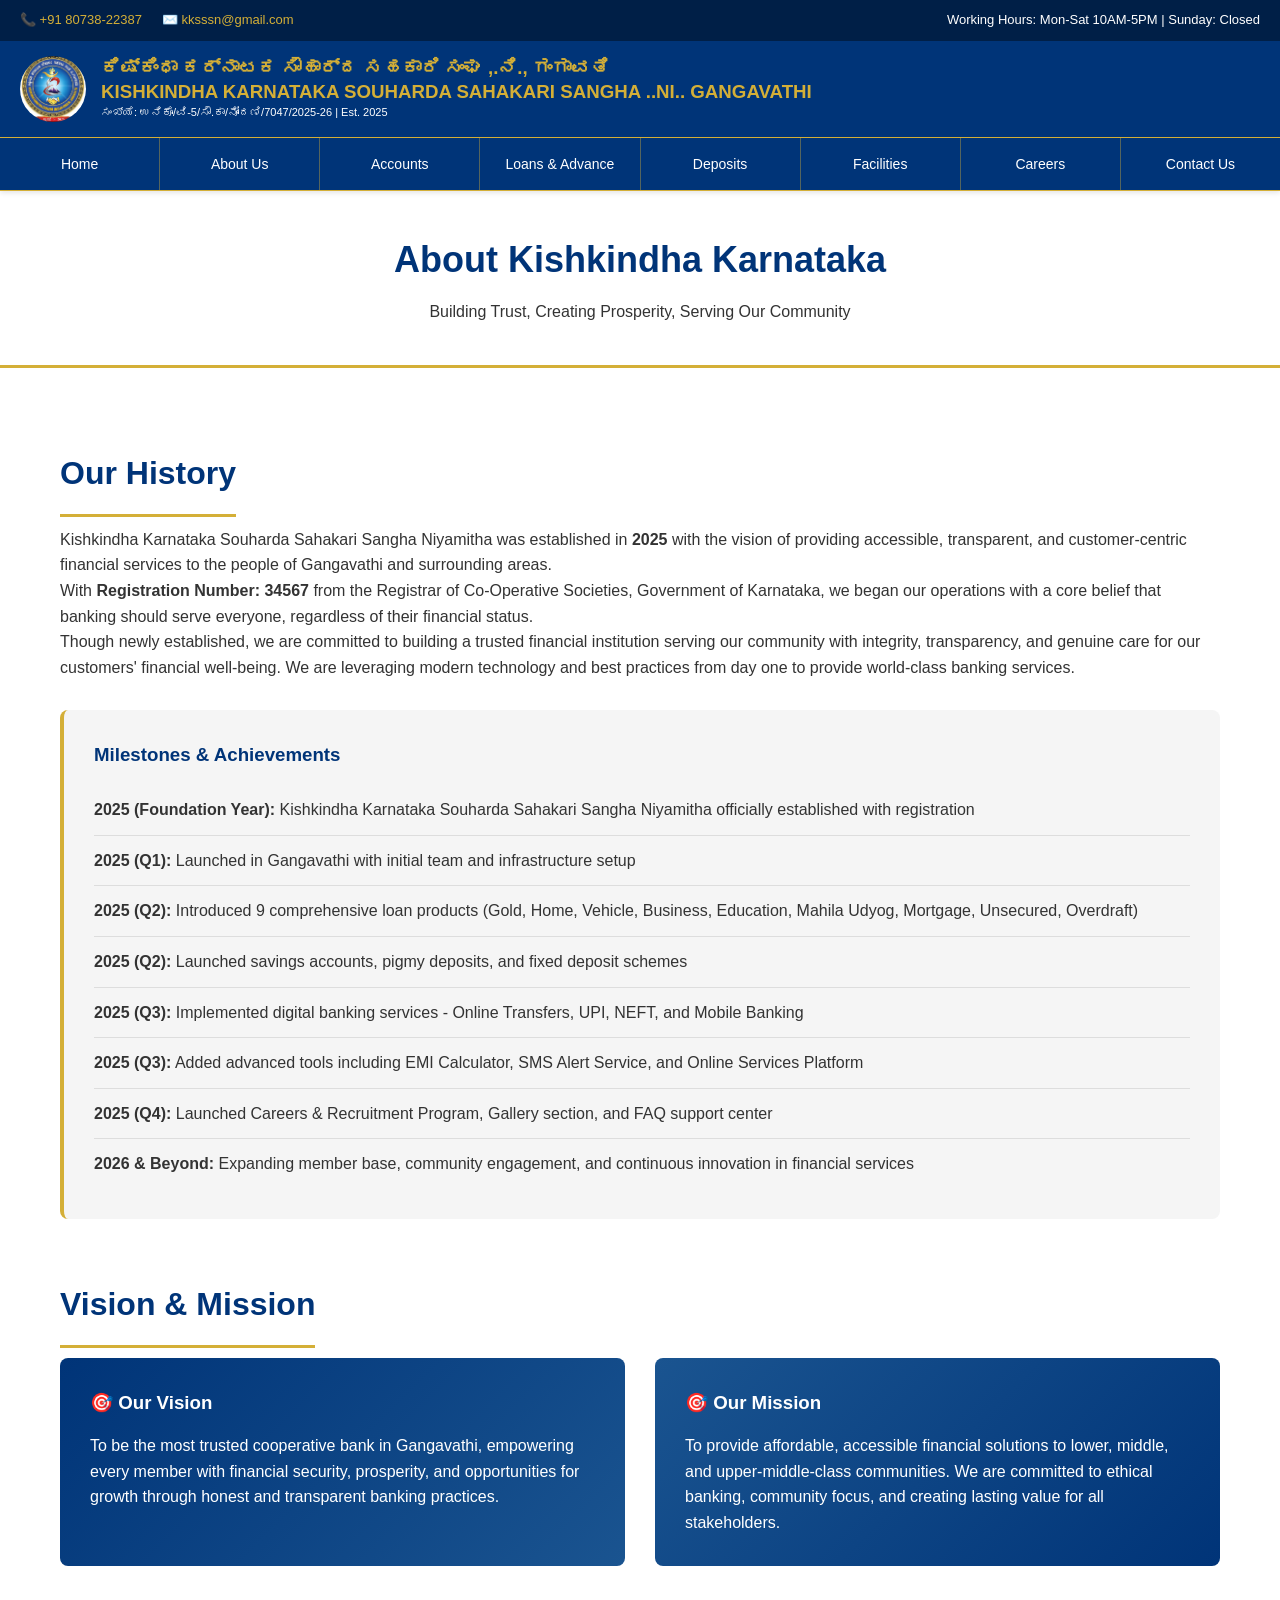
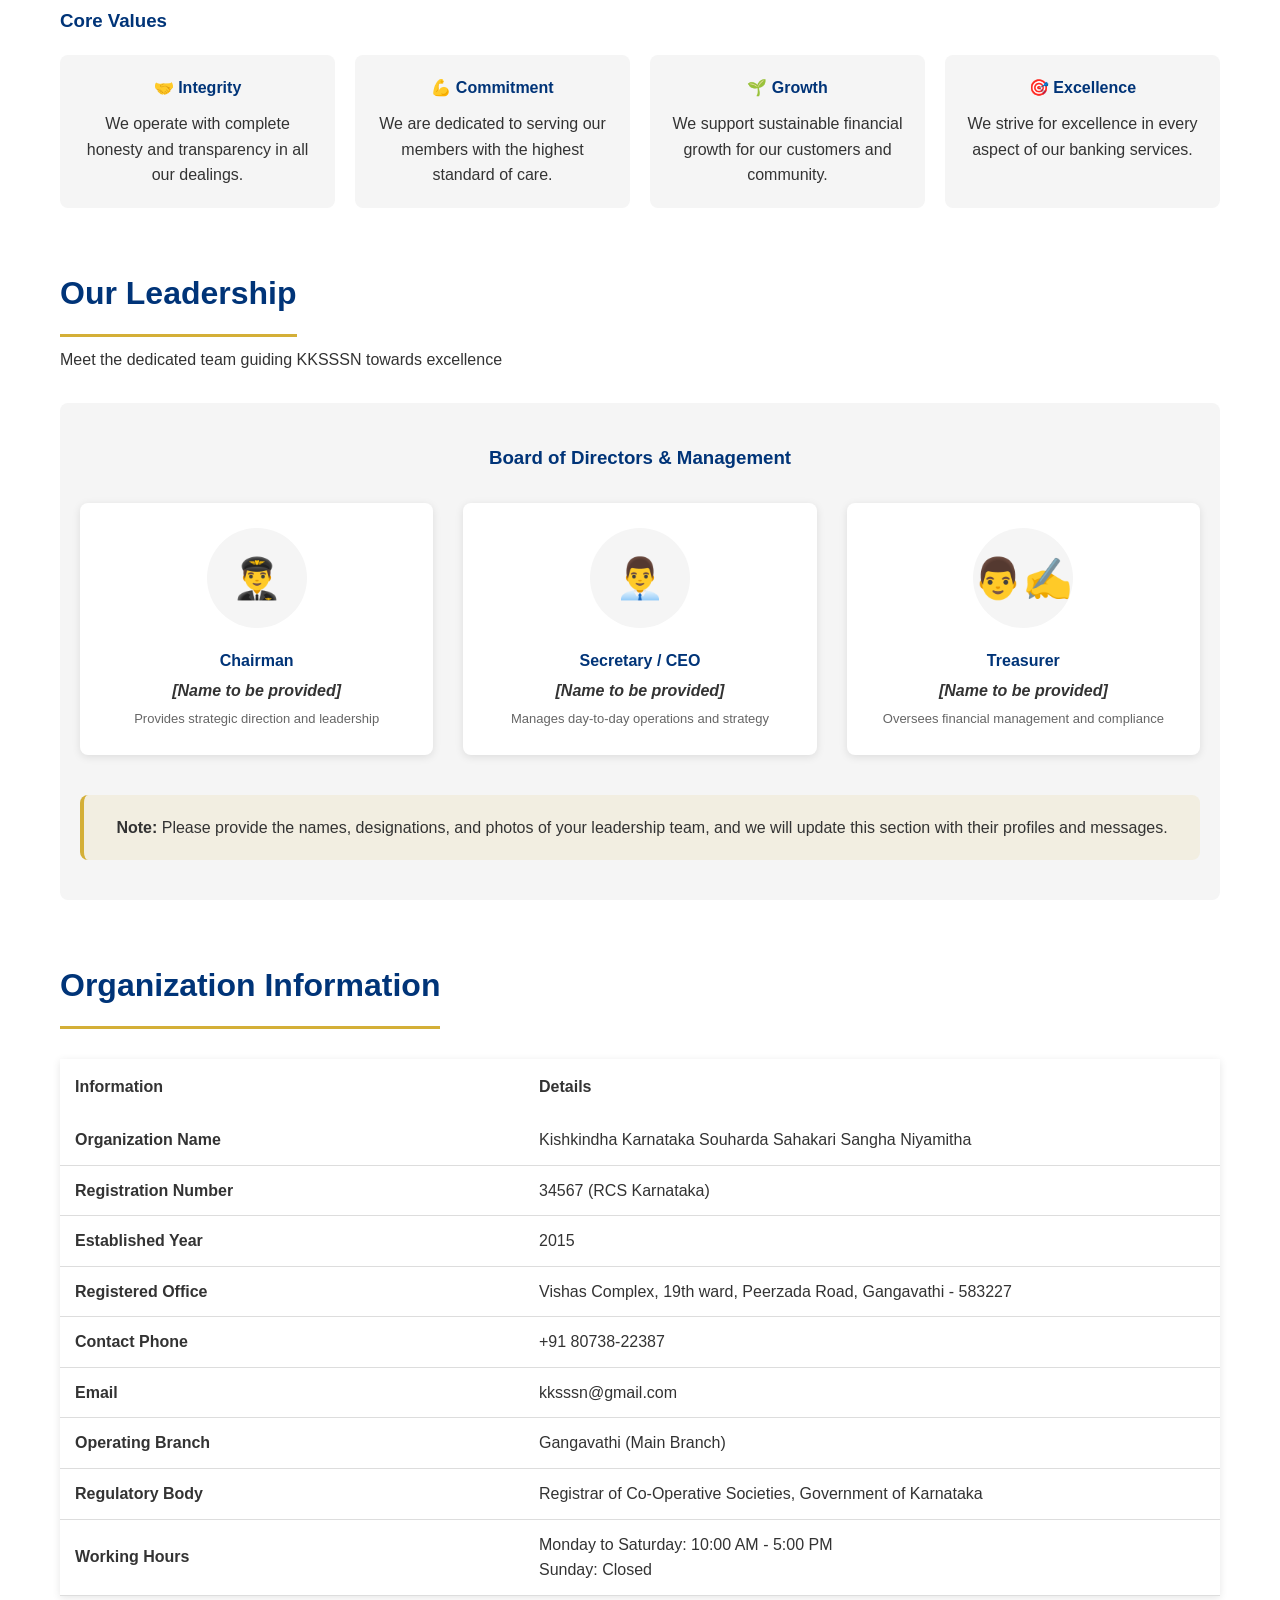
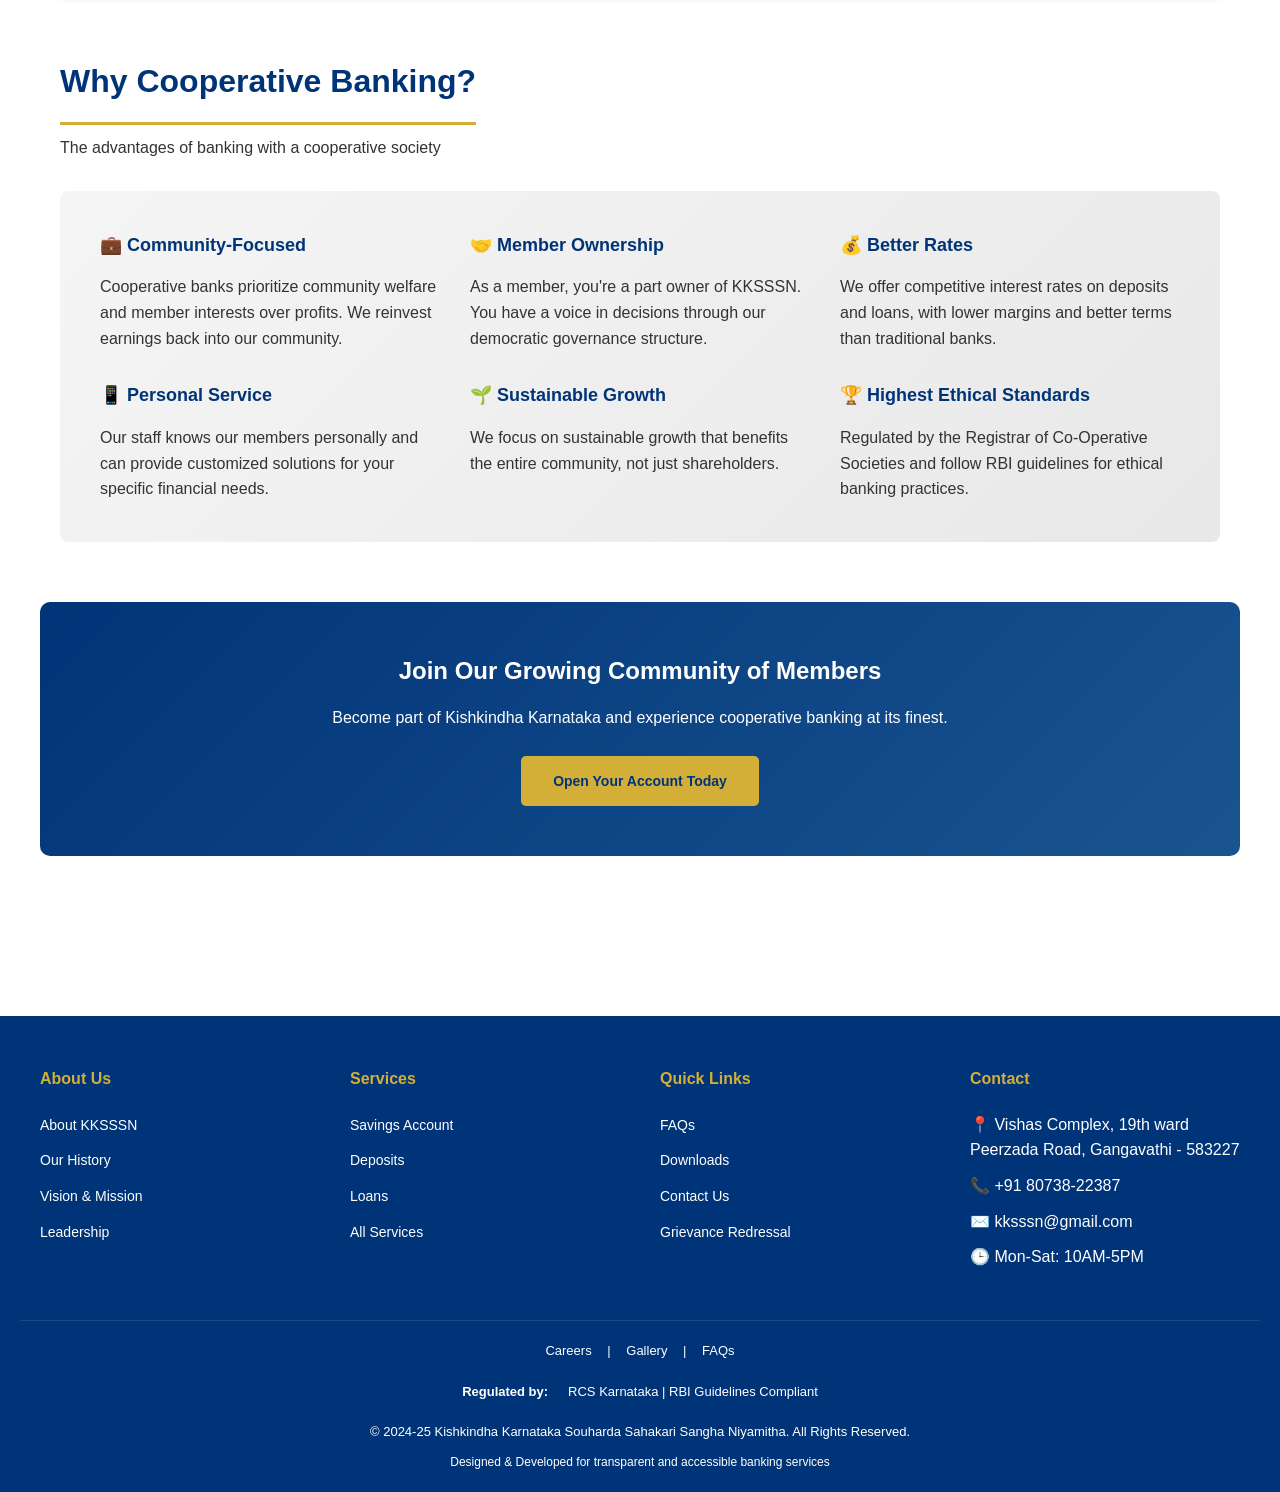
==== pages/about.html @ 933e0ce1 "second commit" ====
<!DOCTYPE html>
<html lang="en">
<head>
    <meta charset="UTF-8">
    <meta name="viewport" content="width=device-width, initial-scale=1.0">
    <title>About Us - KKSSSN</title>
    <link rel="stylesheet" href="../assets/css/style.css">
</head>
<body>
    <!-- HEADER & NAVIGATION -->
    <header>
        <div class="header-top">
            <div class="header-top-content">
                <div class="header-contact">
                    <a href="tel:+918073822387">📞 +91 80738-22387</a>
                    <a href="mailto:kksssn@gmail.com">✉️ kksssn@gmail.com</a>
                </div>
                <div class="header-top-right">Working Hours: Mon-Sat 10AM-5PM | Sunday: Closed</div>
            </div>
        </div>

        <div class="header-main">
            <div class="logo-section">
                <img src="../assets/images/logo.png" alt="KKSSSN Logo" class="logo-img">
                <div class="logo-text">
                    <h1>ಕಿಷ್ಕಿಂಧಾ ಕರ್ನಾಟಕ ಸೌಹಾರ್ದ ಸಹಕಾರಿ ಸಂಘ ,.ನಿ.,  ಗಂಗಾವತಿ<br>KISHKINDHA KARNATAKA SOUHARDA SAHAKARI SANGHA ..NI.. GANGAVATHI</h1>
                    <p>ಸಂಖ್ಯೆ: ಉನಿಕೊ/ವಿ-5/ಸೌ.ಕಾ/ನೋಂದಣಿ/7047/2025-26 | Est. 2025</p>
                </div>
            </div>

            <button class="nav-toggle">☰</button>

            <nav>
                <ul>
                    <li><a href="../index.html">Home</a></li>
                    <li class="dropdown">
                        <a href="#about">About Us</a>
                        <ul class="dropdown-menu">
                            <li><a href="#history">History</a></li>
                            <li><a href="#vision">Vision & Mission</a></li>
                            <li><a href="#leadership">Leadership</a></li>                            <li><a href="gallery.html">Gallery</a></li>                        </ul>
                    </li>
                    <li class="dropdown">
                        <a href="#accounts">Accounts</a>
                        <ul class="dropdown-menu">
                            <li><a href="savings.html">Savings Account</a></li>
                            <li><a href="pigmy.html">Pigmy Account</a></li>
                        </ul>
                    </li>
                    <li class="dropdown">
                        <a href="#loans">Loans & Advance</a>
                        <ul class="dropdown-menu">
                            <li><a href="loans.html#gold">Gold Loan</a></li>
                            <li><a href="loans.html#home">Home Loan</a></li>
                            <li><a href="loans.html#business">Business Loan</a></li>
                            <li><a href="loans.html#education">Education Loan</a></li>
                            <li><a href="loans.html#mortgage">Mortgage Loan</a></li>
                            <li><a href="loans.html#unsecured">Unsecured Loan</a></li>
                            <li><a href="loans.html#overdraft">Overdraft Facility</a></li>
                            <li><a href="loans.html#emi-calculator">EMI Calculator</a></li>
                        </ul>
                    </li>
                    <li class="dropdown">
                        <a href="#deposits">Deposits</a>
                        <ul class="dropdown-menu">
                            <li><a href="fixed-deposits.html">Fixed Deposit</a></li>
                            <li><a href="fixed-deposits.html#recurring">Recurring Deposit</a></li>
                            <li><a href="pigmy.html">Pigmy Deposit</a></li>
                        </ul>
                    </li>
                    <li class="dropdown">
                        <a href="#facilities">Facilities</a>
                        <ul class="dropdown-menu">
                            <li><a href="services.html">Banking Services</a></li>
                            <li><a href="services.html#locker">Locker Facility</a></li>
                            <li><a href="services.html#online">Online Services</a></li>
                        </ul>
                    </li>
                    <li><a href="careers.html">Careers</a></li>
                    <li><a href="contact.html">Contact Us</a></li>
                </ul>
            </nav>
        </div>
    </header>

    <!-- PAGE HEADER -->
    <div class="page-header">
        <h1>About Kishkindha Karnataka</h1>
        <p>Building Trust, Creating Prosperity, Serving Our Community</p>
    </div>

    <!-- MAIN CONTENT -->
    <main>
        <!-- HISTORY SECTION -->
        <section class="section" id="history">
            <h2 class="section-title">Our History</h2>
            <p>Kishkindha Karnataka Souharda Sahakari Sangha Niyamitha was established in <strong>2025</strong> with the vision of providing accessible, transparent, and customer-centric financial services to the people of Gangavathi and surrounding areas.</p>
            
            <p>With <strong>Registration Number: 34567</strong> from the Registrar of Co-Operative Societies, Government of Karnataka, we began our operations with a core belief that banking should serve everyone, regardless of their financial status.</p>

            <p>Though newly established, we are committed to building a trusted financial institution serving our community with integrity, transparency, and genuine care for our customers' financial well-being. We are leveraging modern technology and best practices from day one to provide world-class banking services.</p>

            <div style="background-color: var(--light-gray); padding: 30px; border-radius: 8px; margin: 30px 0; border-left: 4px solid var(--gold);">
                <h3 style="color: var(--primary-blue); margin-bottom: 15px;">Milestones & Achievements</h3>
                <ul style="list-style: none; padding: 0;">
                    <li style="padding: 12px 0; border-bottom: 1px solid var(--border-gray);">
                        <strong>2025 (Foundation Year):</strong> Kishkindha Karnataka Souharda Sahakari Sangha Niyamitha officially established with registration
                    </li>
                    <li style="padding: 12px 0; border-bottom: 1px solid var(--border-gray);">
                        <strong>2025 (Q1):</strong> Launched in Gangavathi with initial team and infrastructure setup
                    </li>
                    <li style="padding: 12px 0; border-bottom: 1px solid var(--border-gray);">
                        <strong>2025 (Q2):</strong> Introduced 9 comprehensive loan products (Gold, Home, Vehicle, Business, Education, Mahila Udyog, Mortgage, Unsecured, Overdraft)
                    </li>
                    <li style="padding: 12px 0; border-bottom: 1px solid var(--border-gray);">
                        <strong>2025 (Q2):</strong> Launched savings accounts, pigmy deposits, and fixed deposit schemes
                    </li>
                    <li style="padding: 12px 0; border-bottom: 1px solid var(--border-gray);">
                        <strong>2025 (Q3):</strong> Implemented digital banking services - Online Transfers, UPI, NEFT, and Mobile Banking
                    </li>
                    <li style="padding: 12px 0; border-bottom: 1px solid var(--border-gray);">
                        <strong>2025 (Q3):</strong> Added advanced tools including EMI Calculator, SMS Alert Service, and Online Services Platform
                    </li>
                    <li style="padding: 12px 0; border-bottom: 1px solid var(--border-gray);">
                        <strong>2025 (Q4):</strong> Launched Careers & Recruitment Program, Gallery section, and FAQ support center
                    </li>
                    <li style="padding: 12px 0;">
                        <strong>2026 & Beyond:</strong> Expanding member base, community engagement, and continuous innovation in financial services
                    </li>
                </ul>
            </div>
        </section>

        <!-- VISION & MISSION -->
        <section class="section" id="vision">
            <h2 class="section-title">Vision & Mission</h2>
            
            <div style="display: grid; grid-template-columns: repeat(auto-fit, minmax(280px, 1fr)); gap: 30px; margin-bottom: 40px;">
                <div style="padding: 30px; background: linear-gradient(135deg, #003478 0%, #1a5490 100%); color: white; border-radius: 8px;">
                    <h3 style="margin-bottom: 15px;">🎯 Our Vision</h3>
                    <p>To be the most trusted cooperative bank in Gangavathi, empowering every member with financial security, prosperity, and opportunities for growth through honest and transparent banking practices.</p>
                </div>
                
                <div style="padding: 30px; background: linear-gradient(135deg, #1a5490 0%, #003478 100%); color: white; border-radius: 8px;">
                    <h3 style="margin-bottom: 15px;">🎯 Our Mission</h3>
                    <p>To provide affordable, accessible financial solutions to lower, middle, and upper-middle-class communities. We are committed to ethical banking, community focus, and creating lasting value for all stakeholders.</p>
                </div>
            </div>

            <h3 style="color: var(--primary-blue); margin-bottom: 20px;">Core Values</h3>
            <div style="display: grid; grid-template-columns: repeat(auto-fit, minmax(200px, 1fr)); gap: 20px;">
                <div style="padding: 20px; background: var(--light-gray); border-radius: 8px; text-align: center;">
                    <h4 style="color: var(--primary-blue); margin-bottom: 10px;">🤝 Integrity</h4>
                    <p>We operate with complete honesty and transparency in all our dealings.</p>
                </div>
                <div style="padding: 20px; background: var(--light-gray); border-radius: 8px; text-align: center;">
                    <h4 style="color: var(--primary-blue); margin-bottom: 10px;">💪 Commitment</h4>
                    <p>We are dedicated to serving our members with the highest standard of care.</p>
                </div>
                <div style="padding: 20px; background: var(--light-gray); border-radius: 8px; text-align: center;">
                    <h4 style="color: var(--primary-blue); margin-bottom: 10px;">🌱 Growth</h4>
                    <p>We support sustainable financial growth for our customers and community.</p>
                </div>
                <div style="padding: 20px; background: var(--light-gray); border-radius: 8px; text-align: center;">
                    <h4 style="color: var(--primary-blue); margin-bottom: 10px;">🎯 Excellence</h4>
                    <p>We strive for excellence in every aspect of our banking services.</p>
                </div>
            </div>
        </section>

        <!-- LEADERSHIP SECTION -->
        <section class="section" id="leadership">
            <h2 class="section-title">Our Leadership</h2>
            <p class="section-subtitle">Meet the dedicated team guiding KKSSSN towards excellence</p>

            <div style="background-color: var(--light-gray); padding: 40px 20px; border-radius: 8px; margin: 30px 0;">
                <h3 style="text-align: center; color: var(--primary-blue); margin-bottom: 30px;">Board of Directors & Management</h3>
                
                <div style="display: grid; grid-template-columns: repeat(auto-fit, minmax(250px, 1fr)); gap: 30px;">
                    <div style="background: white; padding: 25px; border-radius: 8px; text-align: center; box-shadow: 0 2px 8px rgba(0,0,0,0.1);">
                        <div style="width: 100px; height: 100px; background-color: var(--light-gray); border-radius: 50%; margin: 0 auto 20px; display: flex; align-items: center; justify-content: center; font-size: 40px;">👨‍✈️</div>
                        <h4 style="color: var(--primary-blue); margin-bottom: 5px;">Chairman</h4>
                        <p style="font-weight: 600; margin-bottom: 5px;"><em>[Name to be provided]</em></p>
                        <p style="font-size: 13px; color: #666;">Provides strategic direction and leadership</p>
                    </div>

                    <div style="background: white; padding: 25px; border-radius: 8px; text-align: center; box-shadow: 0 2px 8px rgba(0,0,0,0.1);">
                        <div style="width: 100px; height: 100px; background-color: var(--light-gray); border-radius: 50%; margin: 0 auto 20px; display: flex; align-items: center; justify-content: center; font-size: 40px;">👨‍💼</div>
                        <h4 style="color: var(--primary-blue); margin-bottom: 5px;">Secretary / CEO</h4>
                        <p style="font-weight: 600; margin-bottom: 5px;"><em>[Name to be provided]</em></p>
                        <p style="font-size: 13px; color: #666;">Manages day-to-day operations and strategy</p>
                    </div>

                    <div style="background: white; padding: 25px; border-radius: 8px; text-align: center; box-shadow: 0 2px 8px rgba(0,0,0,0.1);">
                        <div style="width: 100px; height: 100px; background-color: var(--light-gray); border-radius: 50%; margin: 0 auto 20px; display: flex; align-items: center; justify-content: center; font-size: 40px;">👨‍✍️</div>
                        <h4 style="color: var(--primary-blue); margin-bottom: 5px;">Treasurer</h4>
                        <p style="font-weight: 600; margin-bottom: 5px;"><em>[Name to be provided]</em></p>
                        <p style="font-size: 13px; color: #666;">Oversees financial management and compliance</p>
                    </div>
                </div>

                <div style="margin-top: 40px; padding: 20px; background-color: rgba(212,175,55,0.1); border-radius: 8px; border-left: 4px solid var(--gold);">
                    <p style="text-align: center; color: var(--dark-gray);">
                        <strong>Note:</strong> Please provide the names, designations, and photos of your leadership team, and we will update this section with their profiles and messages.
                    </p>
                </div>
            </div>
        </section>

        <!-- ORGANIZATION INFO -->
        <section class="section">
            <h2 class="section-title">Organization Information</h2>
            
            <table>
                <tr>
                    <th style="width: 40%;">Information</th>
                    <th style="width: 60%;">Details</th>
                </tr>
                <tr>
                    <td><strong>Organization Name</strong></td>
                    <td>Kishkindha Karnataka Souharda Sahakari Sangha Niyamitha</td>
                </tr>
                <tr>
                    <td><strong>Registration Number</strong></td>
                    <td>34567 (RCS Karnataka)</td>
                </tr>
                <tr>
                    <td><strong>Established Year</strong></td>
                    <td>2015</td>
                </tr>
                <tr>
                    <td><strong>Registered Office</strong></td>
                    <td>Vishas Complex, 19th ward, Peerzada Road, Gangavathi - 583227</td>
                </tr>
                <tr>
                    <td><strong>Contact Phone</strong></td>
                    <td>+91 80738-22387</td>
                </tr>
                <tr>
                    <td><strong>Email</strong></td>
                    <td>kksssn@gmail.com</td>
                </tr>
                <tr>
                    <td><strong>Operating Branch</strong></td>
                    <td>Gangavathi (Main Branch)</td>
                </tr>
                <tr>
                    <td><strong>Regulatory Body</strong></td>
                    <td>Registrar of Co-Operative Societies, Government of Karnataka</td>
                </tr>
                <tr>
                    <td><strong>Working Hours</strong></td>
                    <td>Monday to Saturday: 10:00 AM - 5:00 PM<br>Sunday: Closed</td>
                </tr>
            </table>
        </section>

        <!-- WHY COOPERATIVE BANKING -->
        <section class="section">
            <h2 class="section-title">Why Cooperative Banking?</h2>
            <p class="section-subtitle">The advantages of banking with a cooperative society</p>
            
            <div style="background: linear-gradient(135deg, #f5f5f5 0%, #e8e8e8 100%); padding: 40px; border-radius: 8px;">
                <div style="display: grid; grid-template-columns: repeat(auto-fit, minmax(280px, 1fr)); gap: 30px;">
                    <div>
                        <h4 style="color: var(--primary-blue); font-size: 18px; margin-bottom: 15px;">💼 Community-Focused</h4>
                        <p>Cooperative banks prioritize community welfare and member interests over profits. We reinvest earnings back into our community.</p>
                    </div>
                    <div>
                        <h4 style="color: var(--primary-blue); font-size: 18px; margin-bottom: 15px;">🤝 Member Ownership</h4>
                        <p>As a member, you're a part owner of KKSSSN. You have a voice in decisions through our democratic governance structure.</p>
                    </div>
                    <div>
                        <h4 style="color: var(--primary-blue); font-size: 18px; margin-bottom: 15px;">💰 Better Rates</h4>
                        <p>We offer competitive interest rates on deposits and loans, with lower margins and better terms than traditional banks.</p>
                    </div>
                    <div>
                        <h4 style="color: var(--primary-blue); font-size: 18px; margin-bottom: 15px;">📱 Personal Service</h4>
                        <p>Our staff knows our members personally and can provide customized solutions for your specific financial needs.</p>
                    </div>
                    <div>
                        <h4 style="color: var(--primary-blue); font-size: 18px; margin-bottom: 15px;">🌱 Sustainable Growth</h4>
                        <p>We focus on sustainable growth that benefits the entire community, not just shareholders.</p>
                    </div>
                    <div>
                        <h4 style="color: var(--primary-blue); font-size: 18px; margin-bottom: 15px;">🏆 Highest Ethical Standards</h4>
                        <p>Regulated by the Registrar of Co-Operative Societies and follow RBI guidelines for ethical banking practices.</p>
                    </div>
                </div>
            </div>
        </section>

        <!-- CTA -->
        <section class="section" style="background: linear-gradient(135deg, var(--primary-blue) 0%, var(--light-blue) 100%); color: white; padding: 50px 30px; border-radius: 10px; text-align: center; margin-left: -20px; margin-right: -20px;">
            <h2 style="margin-bottom: 15px;">Join Our Growing Community of Members</h2>
            <p style="margin-bottom: 25px; font-size: 16px;">Become part of Kishkindha Karnataka and experience cooperative banking at its finest.</p>
            <a href="contact.html" class="btn btn-primary">Open Your Account Today</a>
        </section>
    </main>

    <!-- FOOTER -->
    <footer>
        <div class="footer-content">
            <div class="footer-section">
                <h4>About Us</h4>
                <ul>
                    <li><a href="about.html">About KKSSSN</a></li>
                    <li><a href="#history">Our History</a></li>
                    <li><a href="#vision">Vision & Mission</a></li>
                    <li><a href="#leadership">Leadership</a></li>
                </ul>
            </div>

            <div class="footer-section">
                <h4>Services</h4>
                <ul>
                    <li><a href="savings.html">Savings Account</a></li>
                    <li><a href="deposits.html">Deposits</a></li>
                    <li><a href="loans.html">Loans</a></li>
                    <li><a href="services.html">All Services</a></li>
                </ul>
            </div>

            <div class="footer-section">
                <h4>Quick Links</h4>
                <ul>
                    <li><a href="faqs.html">FAQs</a></li>
                    <li><a href="downloads.html">Downloads</a></li>
                    <li><a href="contact.html">Contact Us</a></li>
                    <li><a href="contact.html#grievance">Grievance Redressal</a></li>
                </ul>
            </div>

            <div class="footer-section">
                <h4>Contact</h4>
                <ul>
                    <li>📍 Vishas Complex, 19th ward<br>Peerzada Road, Gangavathi - 583227</li>
                    <li>📞 +91 80738-22387</li>
                    <li>✉️ kksssn@gmail.com</li>
                    <li>🕒 Mon-Sat: 10AM-5PM</li>
                </ul>
            </div>
        </div>

        <div class="footer-bottom">
            <div style="margin-bottom: 15px; font-size: 13px;">
                <a href="careers.html" style="color: var(--gold-accent); text-decoration: none; margin: 0 12px;">Careers</a> | 
                <a href="gallery.html" style="color: var(--gold-accent); text-decoration: none; margin: 0 12px;">Gallery</a> | 
                <a href="faqs.html" style="color: var(--gold-accent); text-decoration: none; margin: 0 12px;">FAQs</a>
            </div>
            <div class="footer-logos">
                <span style="font-weight: 600;">Regulated by:</span>
                <span>RCS Karnataka | RBI Guidelines Compliant</span>
            </div>
            <p style="margin-top: 20px;">© 2024-25 Kishkindha Karnataka Souharda Sahakari Sangha Niyamitha. All Rights Reserved.</p>
            <p style="font-size: 12px; margin-top: 10px;">Designed & Developed for transparent and accessible banking services</p>
        </div>
    </footer>

    <script src="../assets/js/script.js"></script>
</body>
</html>
---- assets/css/style.css ----
/* ================================================
   KKSSSN Website - Main Stylesheet
   Color Scheme: Blue (#003478), White (#FFFFFF), Gold (#D4AF37)
   ================================================ */

* {
    margin: 0;
    padding: 0;
    box-sizing: border-box;
}

:root {
    --primary-blue: #003478;
    --dark-blue: #001f47;
    --light-blue: #1a5490;
    --gold: #D4AF37;
    --white: #FFFFFF;
    --light-gray: #f5f5f5;
    --dark-gray: #333333;
    --border-gray: #ddd;
}

body {
    font-family: 'Segoe UI', Tahoma, Geneva, Verdana, sans-serif;
    line-height: 1.6;
    color: var(--dark-gray);
    background-color: var(--white);
}

/* ======= HEADER & NAVIGATION ======= */
header {
    background-color: var(--primary-blue);
    color: var(--white);
    padding: 0;
    position: sticky;
    top: 0;
    z-index: 1000;
    box-shadow: 0 2px 5px rgba(0,0,0,0.1);
}

.header-top {
    background-color: var(--dark-blue);
    padding: 10px 20px;
    font-size: 13px;
    width: 100%;
}

.header-top-content {
    display: flex;
    justify-content: space-between;
    align-items: center;
    flex-wrap: wrap;
    gap: 20px;
    width: 100%;
}

.header-contact {
    display: flex;
    gap: 20px;
    flex-wrap: wrap;
    margin-right: auto;
}

.header-contact a {
    color: var(--gold);
    text-decoration: none;
    transition: color 0.3s;
}

.header-contact a:hover {
    color: var(--white);
}

.header-top-right {
    white-space: nowrap;
    text-align: right;
}

.header-main {
    display: flex;
    flex-direction: row;
    flex-wrap: wrap;
    align-items: flex-start;
    padding: 0;
    max-width: 100%;
    margin: 0 auto;
    width: 100%;
}

.logo-section {
    display: flex;
    align-items: center;
    gap: 15px;
    flex: 0 0 auto;
    min-width: 0;
    max-width: none;
    padding: 15px 20px;
    background-color: var(--primary-blue);
    order: 1;
    flex-basis: auto;
}

.logo-img {
    width: 66px;
    height: 66px;
    border-radius: 50%;
}

.logo-text h1 {
    font-size: 18.7px;
    font-weight: 700;
    line-height: 1.3;
    color: var(--gold);
    margin: 0;
    white-space: nowrap;
    word-break: normal;
    overflow: hidden;
    text-overflow: ellipsis;
}

.logo-text p {
    font-size: 11px;
    color: var(--white);
    margin: 0;
    white-space: nowrap;
}

.nav-toggle {
    display: none;
    background: none;
    border: none;
    color: var(--gold);
    font-size: 24px;
    cursor: pointer;
    padding: 15px 20px;
    order: 1;
    flex: 1;
    text-align: right;
}

nav {
    display: flex;
    gap: 0;
    align-items: center;
    width: 100%;
    background-color: var(--primary-blue);
    padding: 0;
    order: 2;
    justify-content: center;
    flex-basis: 100%;
    border-top: 1.5px solid var(--gold);
    border-bottom: 1.5px solid var(--gold);
}

nav ul {
    list-style: none;
    display: flex;
    gap: 0;
    width: 100%;
    justify-content: space-around;
}

nav li {
    position: relative;
    flex: 1;
    text-align: center;
    border-right: 1px solid rgba(212, 175, 55, 0.4);
}

nav li:last-child {
    border-right: none;
}

nav a {
    color: var(--white);
    text-decoration: none;
    padding: 15px 18px;
    display: block;
    transition: background-color 0.3s, color 0.3s;
    font-size: 14px;
    font-weight: 500;
}

nav a:hover {
    background-color: var(--gold);
    color: var(--primary-blue);
}

/* Dropdown Styles */
.dropdown {
    position: relative;
}

.dropdown-menu {
    position: absolute;
    top: 100%;
    left: 0;
    background-color: var(--dark-blue);
    list-style: none;
    min-width: 200px;
    opacity: 0;
    visibility: hidden;
    transform: translateY(-10px);
    transition: all 0.3s;
    box-shadow: 0 4px 6px rgba(0,0,0,0.2);
    display: flex;
    flex-direction: column;
    text-align: left;
}

.dropdown:hover .dropdown-menu {
    opacity: 1;
    visibility: visible;
    transform: translateY(0);
}

.dropdown-menu li a {
    padding: 12px 20px;
    border-bottom: 1px solid rgba(255,255,255,0.1);
    text-align: left;
}

.dropdown-menu li a:hover {
    background-color: var(--gold);
    color: var(--primary-blue);
}

.internet-banking-btn {
    background-color: var(--gold);
    color: var(--primary-blue);
    padding: 10px 20px !important;
    border-radius: 5px;
    font-weight: 700;
    margin-left: 10px;
}

.internet-banking-btn:hover {
    background-color: var(--white);
    box-shadow: 0 2px 8px rgba(212,175,55,0.3);
}

/* ======= MOBILE MENU ======= */
@media (max-width: 768px) {
    .logo-text h1 {
        font-size: 14px;
    }

    .nav-toggle {
        display: block;
    }

    nav {
        position: absolute;
        top: 100%;
        left: 0;
        right: 0;
        background-color: var(--dark-blue);
        flex-direction: column;
        max-height: 0;
        overflow: hidden;
        transition: max-height 0.3s;
    }

    nav.active {
        max-height: 500px;
    }

    nav ul {
        flex-direction: column;
        width: 100%;
        gap: 0;
    }

    nav a {
        border-bottom: 1px solid rgba(255,255,255,0.1);
    }

    .dropdown-menu {
        position: static;
        opacity: 1;
        visibility: visible;
        transform: none;
        background-color: rgba(0,0,0,0.2);
        max-height: 0;
        overflow: hidden;
        transition: max-height 0.3s;
    }

    .dropdown.active .dropdown-menu {
        max-height: 300px;
    }
}

/* ======= HERO SECTION ======= */
.hero {
    background: linear-gradient(135deg, var(--primary-blue) 0%, var(--light-blue) 100%);
    color: var(--white);
    padding: 60px 20px;
    text-align: center;
    position: relative;
    overflow: hidden;
}

.hero::before {
    content: '';
    position: absolute;
    top: 0;
    left: 0;
    right: 0;
    bottom: 0;
    background: url('data:image/svg+xml,<svg xmlns="http://www.w3.org/2000/svg" viewBox="0 0 1200 600"><defs><pattern id="grid" width="40" height="40" patternUnits="userSpaceOnUse"><path d="M 40 0 L 0 0 0 40" fill="none" stroke="rgba(255,255,255,.05)" stroke-width="1"/></pattern></defs><rect width="1200" height="600" fill="url(%23grid)" /></svg>');
    opacity: 0.5;
}

.hero-content {
    max-width: 800px;
    margin: 0 auto;
    position: relative;
    z-index: 1;
}

.hero h2 {
    font-size: 42px;
    margin-bottom: 20px;
    font-weight: 700;
}

.hero p {
    font-size: 18px;
    margin-bottom: 30px;
    opacity: 0.95;
}

.hero-buttons {
    display: flex;
    gap: 15px;
    justify-content: center;
    flex-wrap: wrap;
}

.btn {
    display: inline-block;
    padding: 12px 30px;
    border-radius: 5px;
    text-decoration: none;
    font-weight: 600;
    transition: all 0.3s;
    border: 2px solid transparent;
    cursor: pointer;
    font-size: 14px;
}

.btn-primary {
    background-color: var(--gold);
    color: var(--primary-blue);
}

.btn-primary:hover {
    background-color: var(--white);
    transform: translateY(-2px);
    box-shadow: 0 4px 12px rgba(212,175,55,0.4);
}

.btn-secondary {
    background-color: transparent;
    color: var(--white);
    border: 2px solid var(--gold);
}

.btn-secondary:hover {
    background-color: var(--gold);
    color: var(--primary-blue);
}

/* ======= MARQUEE ======= */
.marquee-section {
    background-color: var(--dark-blue);
    color: var(--gold);
    padding: 12px 0;
    overflow: hidden;
}

.marquee {
    display: flex;
    animation: scroll 30s linear infinite;
    white-space: nowrap;
}

@keyframes scroll {
    0% {
        transform: translateX(100%);
    }
    100% {
        transform: translateX(-100%);
    }
}

.marquee-item {
    padding: 0 40px;
    font-size: 16px;
    font-weight: 500;
}

/* ======= STATISTICS SECTION ======= */
.stats-section {
    background-color: var(--white);
    padding: 50px 20px;
}

.stats-container {
    max-width: 1200px;
    margin: 0 auto;
    display: grid;
    grid-template-columns: repeat(auto-fit, minmax(200px, 1fr));
    gap: 30px;
    text-align: center;
}

.stat-card {
    padding: 30px 20px;
    background-color: var(--white);
    border-radius: 8px;
    box-shadow: 0 2px 8px rgba(0,0,0,0.1);
    transition: transform 0.3s, box-shadow 0.3s;
}

.stat-card:hover {
    transform: translateY(-5px);
    box-shadow: 0 4px 12px rgba(0,0,0,0.15);
}

.stat-number {
    font-size: 36px;
    font-weight: 700;
    color: var(--primary-blue);
    margin-bottom: 10px;
}

.stat-label {
    font-size: 16px;
    color: var(--dark-gray);
    font-weight: 600;
}

/* ======= MAIN CONTENT ======= */
main {
    max-width: 1200px;
    margin: 0 auto;
    padding: 40px 20px;
}

.section {
    margin-bottom: 60px;
}

.section-title {
    font-size: 32px;
    font-weight: 700;
    color: var(--primary-blue);
    margin-bottom: 10px;
    padding-bottom: 15px;
    border-bottom: 3px solid var(--gold);
    display: inline-block;
}

.section-subtitle {
    font-size: 16px;
    color: var(--dark-gray);
    margin-bottom: 30px;
}

/* ======= LOAN CARDS GRID ======= */
.loans-grid {
    display: grid;
    grid-template-columns: repeat(auto-fit, minmax(250px, 1fr));
    gap: 25px;
    margin-bottom: 40px;
}

.loan-card {
    background-color: var(--white);
    color: var(--primary-blue);
    padding: 30px;
    border-radius: 10px;
    text-align: center;
    transition: transform 0.3s, box-shadow 0.3s;
    box-shadow: 0 4px 8px rgba(0,0,0,0.1);
    cursor: pointer;
    border: 2px solid var(--gold);
}

.loan-card:hover {
    transform: translateY(-8px);
    box-shadow: 0 8px 16px rgba(0,0,0,0.2);
    background-color: var(--light-gray);
}

.loan-card h3 {
    font-size: 20px;
    margin-bottom: 15px;
    font-weight: 700;
    color: var(--primary-blue);
}

.loan-card p {
    font-size: 14px;
    line-height: 1.6;
    color: var(--dark-gray);
}

.loan-card .icon {
    font-size: 40px;
    margin-bottom: 15px;
}

/* ======= SERVICES GRID ======= */
.services-grid {
    display: grid;
    grid-template-columns: repeat(auto-fit, minmax(200px, 1fr));
    gap: 20px;
}

.service-item {
    background-color: var(--white);
    padding: 25px;
    border-radius: 8px;
    text-align: center;
    border-top: 4px solid var(--gold);
    transition: all 0.3s;
    border: 1px solid var(--border-gray);
}

.service-item:hover {
    box-shadow: 0 4px 12px rgba(0,0,0,0.15);
    transform: translateY(-3px);
}

.service-item h4 {
    color: var(--primary-blue);
    font-size: 18px;
    margin-bottom: 10px;
    font-weight: 700;
}

.service-item p {
    font-size: 14px;
    color: var(--dark-gray);
}

/* ======= ABOUT SECTION ON HOMEPAGE ======= */
.about-snippet {
    background-color: var(--white);
    padding: 40px 20px;
    margin: -40px -20px;
    margin-top: 40px;
    margin-bottom: 40px;
}

.about-snippet-content {
    max-width: 900px;
    margin: 0 auto;
}

.about-snippet h3 {
    color: var(--primary-blue);
    font-size: 24px;
    margin-bottom: 15px;
}

.about-snippet p {
    font-size: 16px;
    line-height: 1.8;
    color: var(--dark-gray);
    margin-bottom: 15px;
}

/* ======= FULL PAGE ======= */
.page-header {
    background-color: var(--white);
    color: var(--primary-blue);
    padding: 40px 20px;
    margin-bottom: 40px;
    text-align: center;
    border-bottom: 3px solid var(--gold);
}

.page-header h1 {
    font-size: 36px;
    font-weight: 700;
    margin-bottom: 10px;
    color: var(--primary-blue);
}

.page-header p {
    font-size: 16px;
    color: var(--dark-gray);
}

/* ======= FOOTER ======= */
footer {
    background-color: var(--primary-blue);
    color: var(--white);
    padding: 50px 20px 20px;
    margin-top: 60px;
}

.footer-content {
    max-width: 1200px;
    margin: 0 auto;
    display: grid;
    grid-template-columns: repeat(auto-fit, minmax(250px, 1fr));
    gap: 40px;
    margin-bottom: 40px;
}

.footer-section h4 {
    color: var(--gold);
    font-size: 16px;
    margin-bottom: 20px;
    font-weight: 700;
}

.footer-section ul {
    list-style: none;
}

.footer-section ul li {
    margin-bottom: 10px;
}

.footer-section a {
    color: var(--white);
    text-decoration: none;
    transition: color 0.3s;
    font-size: 14px;
}

.footer-section a:hover {
    color: var(--gold);
}

.footer-bottom {
    border-top: 1px solid rgba(255,255,255,0.1);
    padding-top: 20px;
    text-align: center;
    font-size: 13px;
}

.footer-logos {
    display: flex;
    justify-content: center;
    gap: 20px;
    margin-top: 20px;
    align-items: center;
}

.footer-logos img {
    height: 40px;
    opacity: 0.8;
}

/* ======= TABLE STYLES ======= */
table {
    width: 100%;
    border-collapse: collapse;
    margin: 20px 0;
    box-shadow: 0 2px 8px rgba(0,0,0,0.1);
}

table thead {
    background-color: var(--primary-blue);
    color: var(--white);
}

table th {
    padding: 15px;
    text-align: left;
    font-weight: 700;
}

table td {
    padding: 12px 15px;
    border-bottom: 1px solid var(--border-gray);
}

table tbody tr:hover {
    background-color: var(--light-gray);
}

/* ======= FORM STYLES ======= */
form {
    max-width: 600px;
    margin: 30px 0;
}

.form-group {
    margin-bottom: 20px;
}

label {
    display: block;
    margin-bottom: 8px;
    font-weight: 600;
    color: var(--dark-gray);
}

input[type="text"],
input[type="email"],
input[type="phone"],
textarea,
select {
    width: 100%;
    padding: 12px;
    border: 1px solid var(--border-gray);
    border-radius: 5px;
    font-family: inherit;
    font-size: 14px;
    transition: border-color 0.3s;
}

input[type="text"]:focus,
input[type="email"]:focus,
input[type="phone"]:focus,
textarea:focus,
select:focus {
    outline: none;
    border-color: var(--primary-blue);
    box-shadow: 0 0 5px rgba(0,52,120,0.1);
}

textarea {
    resize: vertical;
    min-height: 120px;
}

/* ======= UTILITIES ======= */
.container {
    max-width: 1200px;
    margin: 0 auto;
    padding: 0 20px;
}

.text-center {
    text-align: center;
}

.text-gold {
    color: var(--gold);
}

.text-primary {
    color: var(--primary-blue);
}

.mt-20 {
    margin-top: 20px;
}

.mb-20 {
    margin-bottom: 20px;
}

/* ======= RESPONSIVE ======= */
@media (max-width: 768px) {
    .header-top-content {
        flex-direction: column;
        gap: 10px;
    }

    .header-main {
        flex-direction: column;
        padding-left: 15px;
        padding-right: 15px;
    }

    .logo-section {
        margin-bottom: 15px;
        width: 100%;
    }

    .logo-text h1 {
        font-size: 16px;
    }

    .logo-text p {
        font-size: 11px;
    }

    .hero h2 {
        font-size: 28px;
    }

    .hero p {
        font-size: 14px;
    }

    .section-title {
        font-size: 24px;
    }

    main {
        padding: 30px 15px;
    }

    .stats-container {
        grid-template-columns: repeat(2, 1fr);
        gap: 20px;
    }

    .stat-number {
        font-size: 28px;
    }

    .loans-grid {
        grid-template-columns: 1fr;
    }

    .footer-content {
        grid-template-columns: 1fr;
        gap: 30px;
    }
}

@media (max-width: 480px) {
    .header-contact {
        flex-direction: column;
        gap: 5px;
    }

    .hero h2 {
        font-size: 22px;
    }

    .hero p {
        font-size: 12px;
    }

    .hero-buttons {
        flex-direction: column;
    }

    .btn {
        width: 100%;
        text-align: center;
    }

    .stats-container {
        grid-template-columns: 1fr;
    }

    .stat-number {
        font-size: 24px;
    }
}
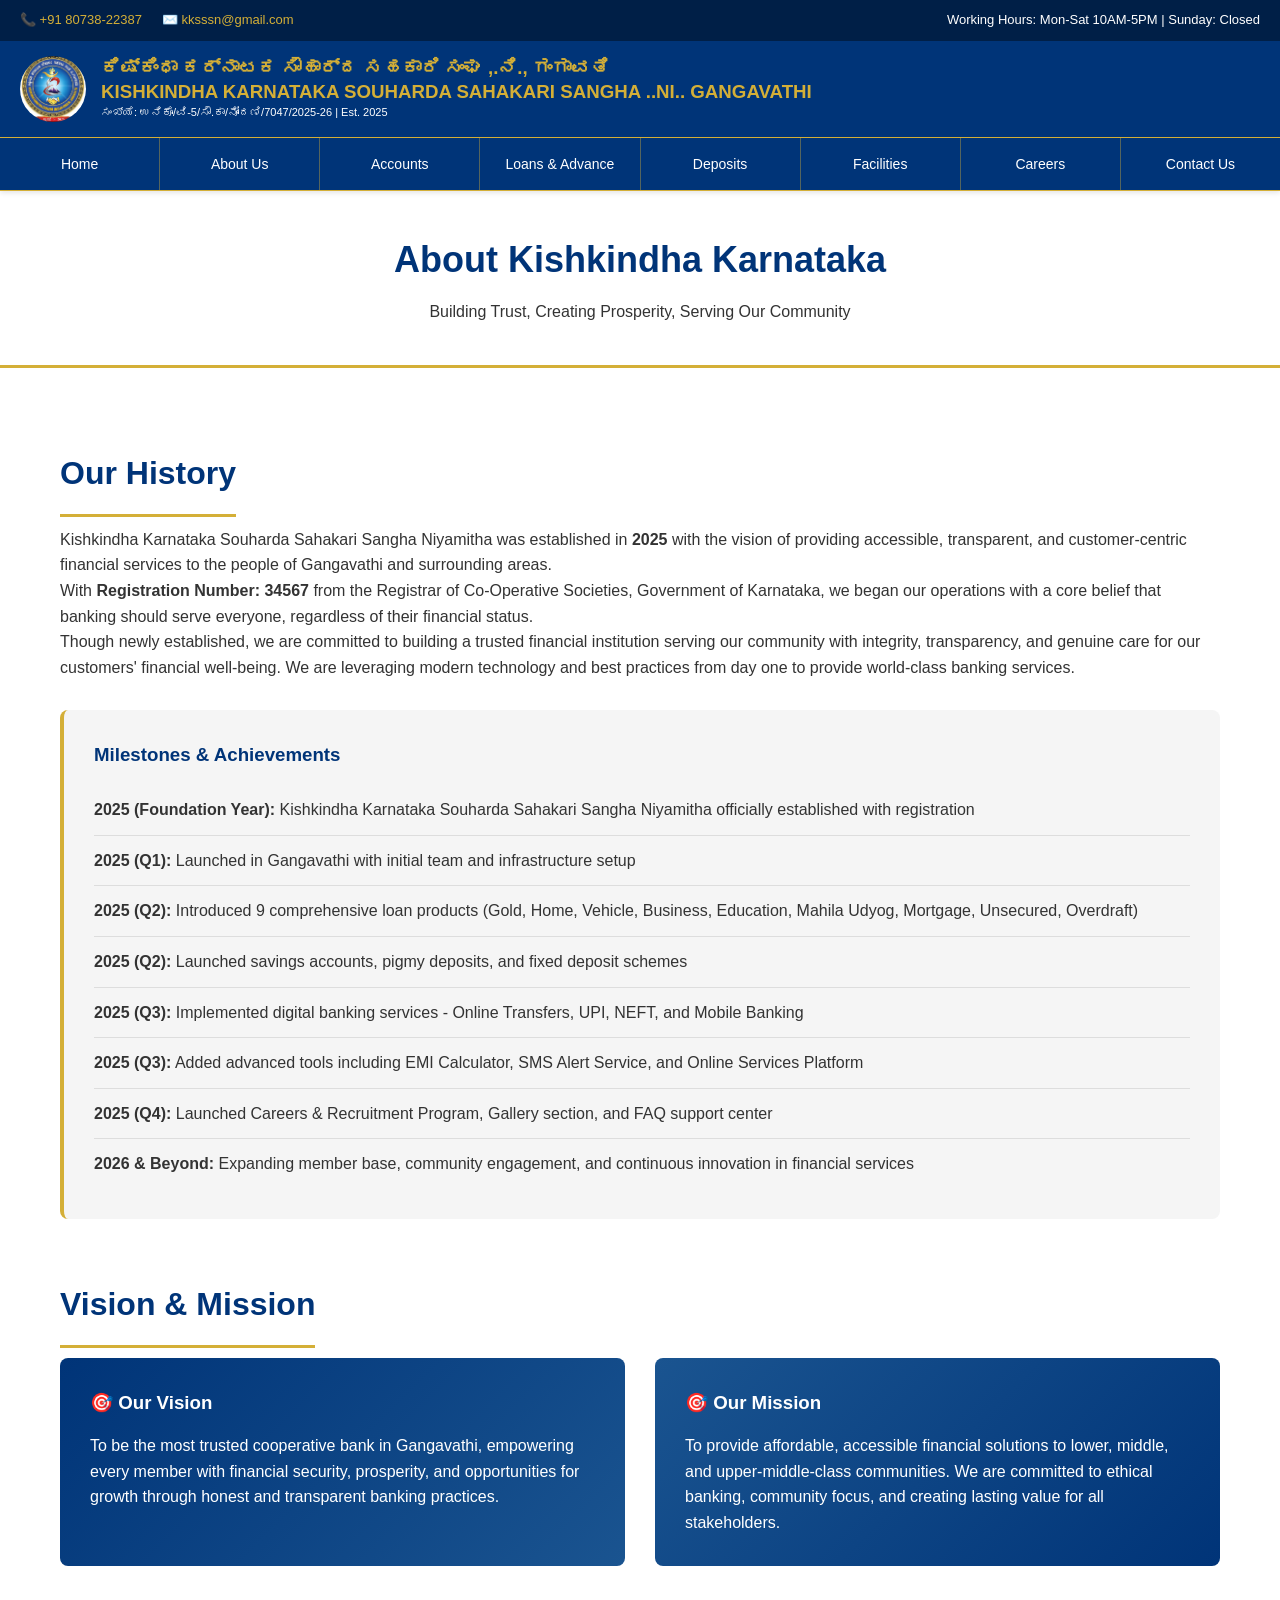
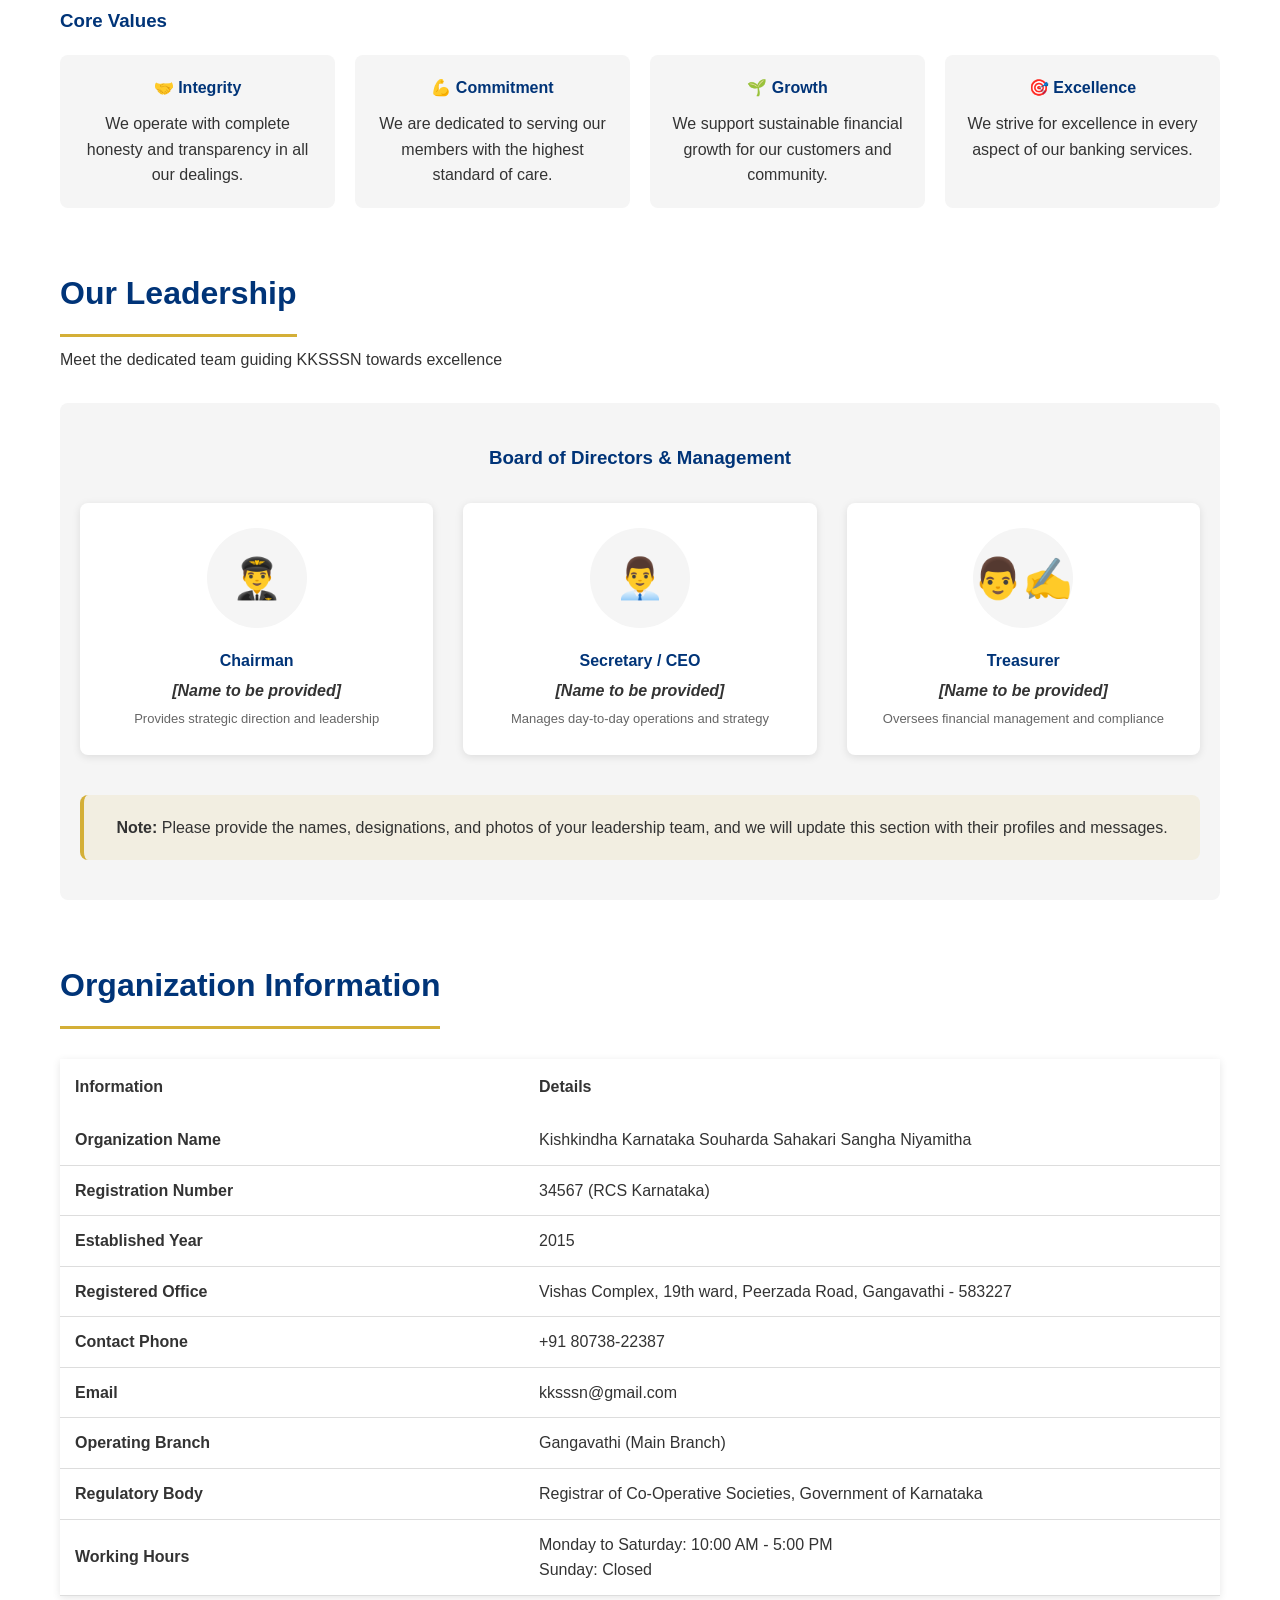
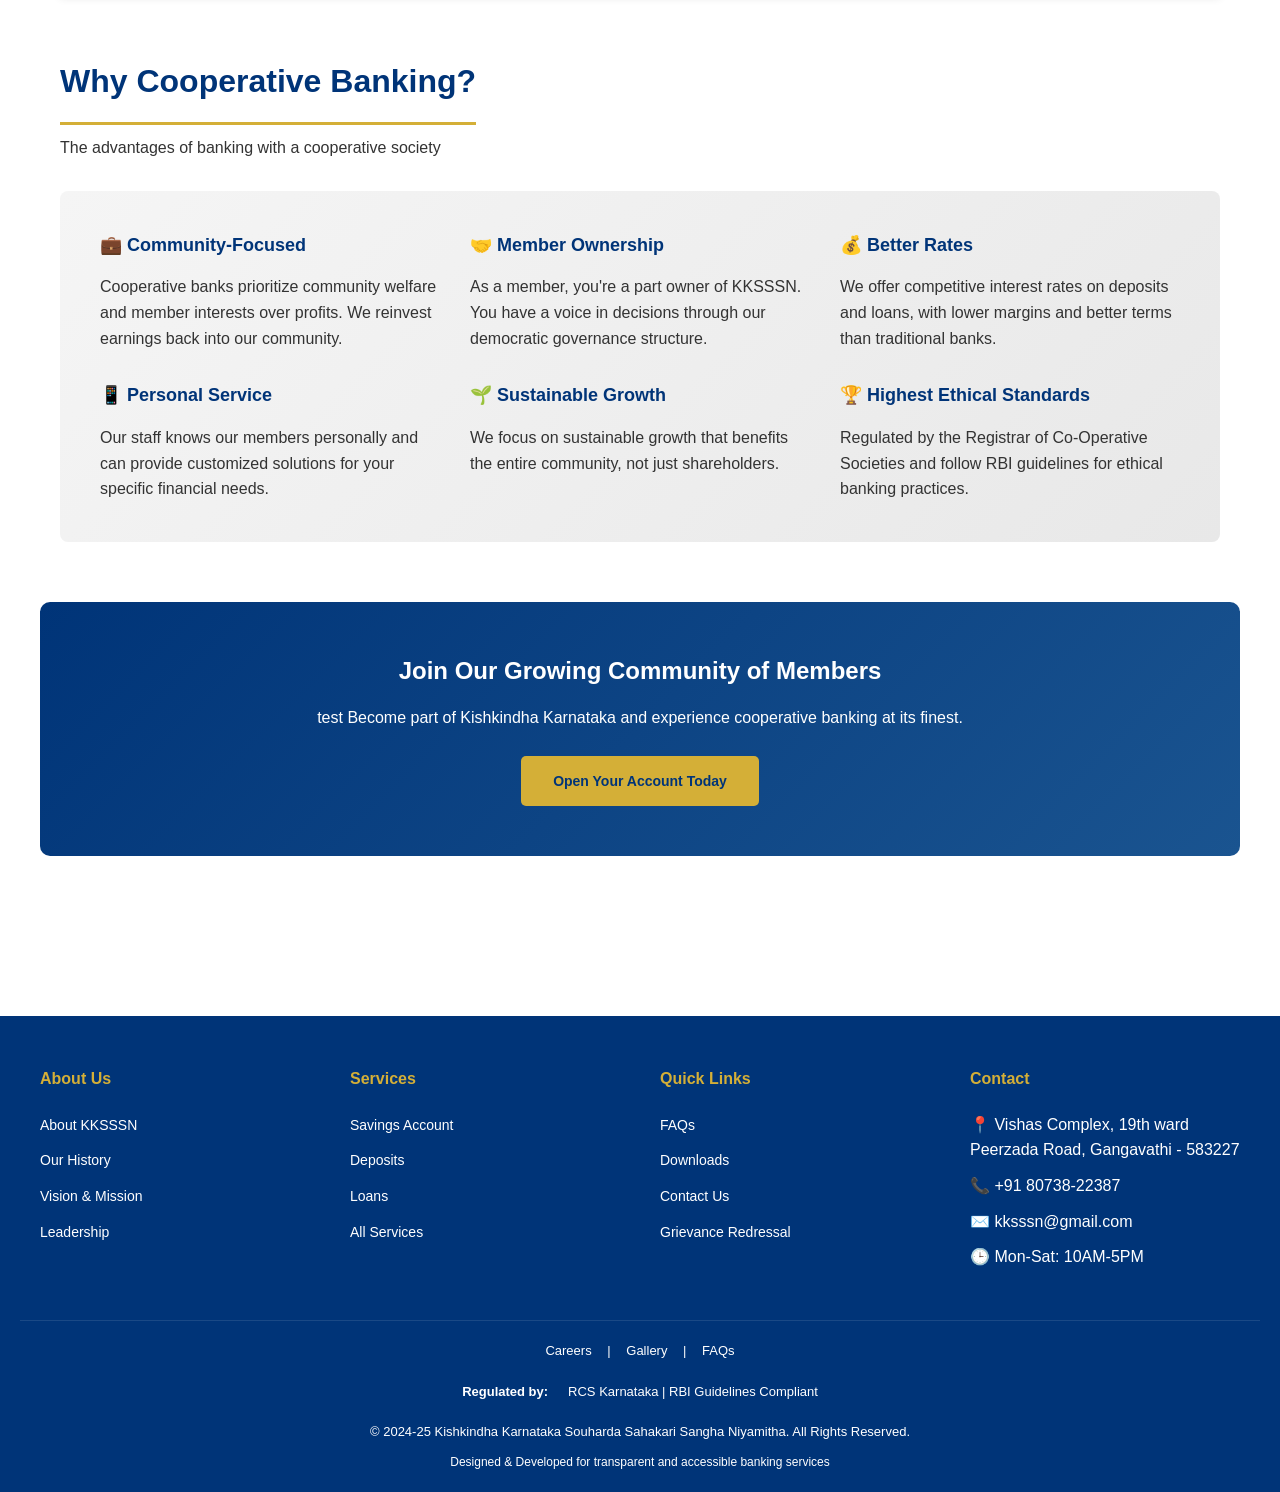
==== commit b4bda69e: "test commit" ====
--- a/pages/about.html
+++ b/pages/about.html
@@ -293,7 +293,7 @@
         <!-- CTA -->
         <section class="section" style="background: linear-gradient(135deg, var(--primary-blue) 0%, var(--light-blue) 100%); color: white; padding: 50px 30px; border-radius: 10px; text-align: center; margin-left: -20px; margin-right: -20px;">
             <h2 style="margin-bottom: 15px;">Join Our Growing Community of Members</h2>
-            <p style="margin-bottom: 25px; font-size: 16px;">Become part of Kishkindha Karnataka and experience cooperative banking at its finest.</p>
+            <p style="margin-bottom: 25px; font-size: 16px;">test Become part of Kishkindha Karnataka and experience cooperative banking at its finest.</p>
             <a href="contact.html" class="btn btn-primary">Open Your Account Today</a>
         </section>
     </main>
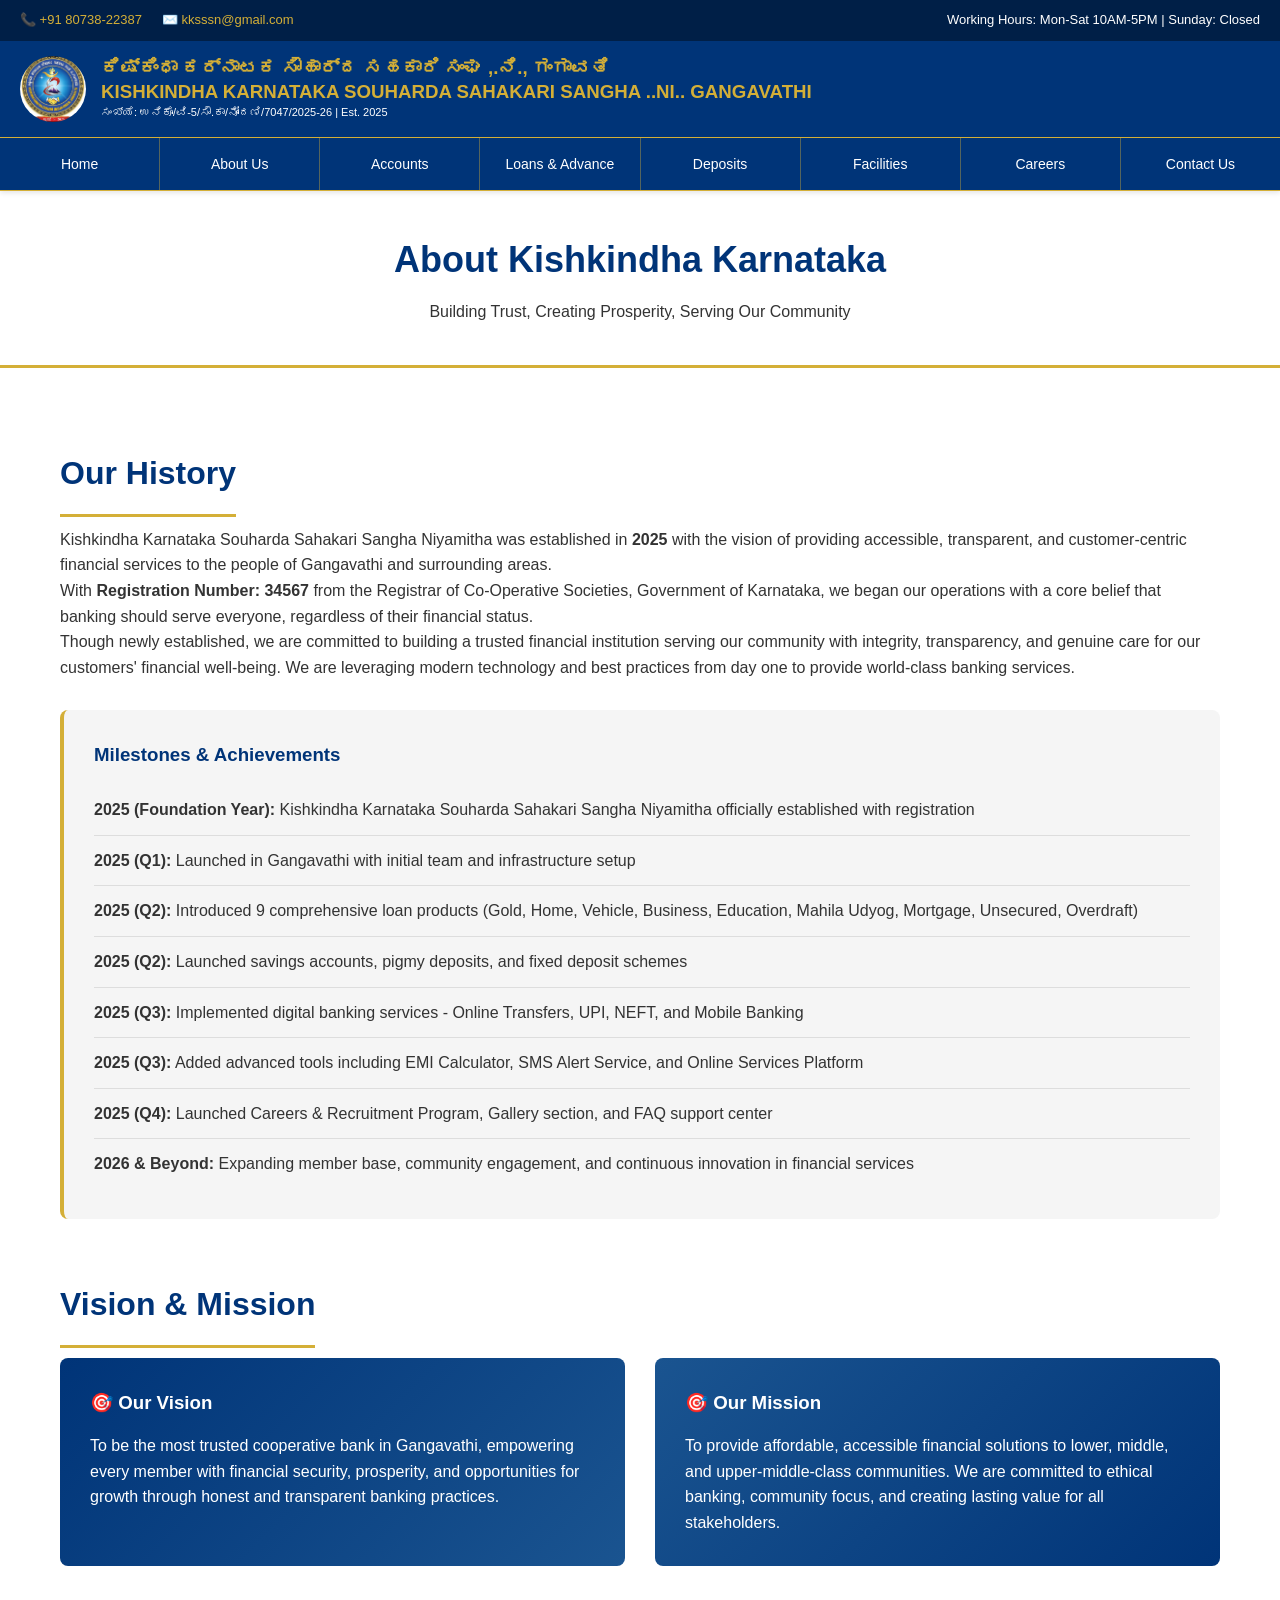
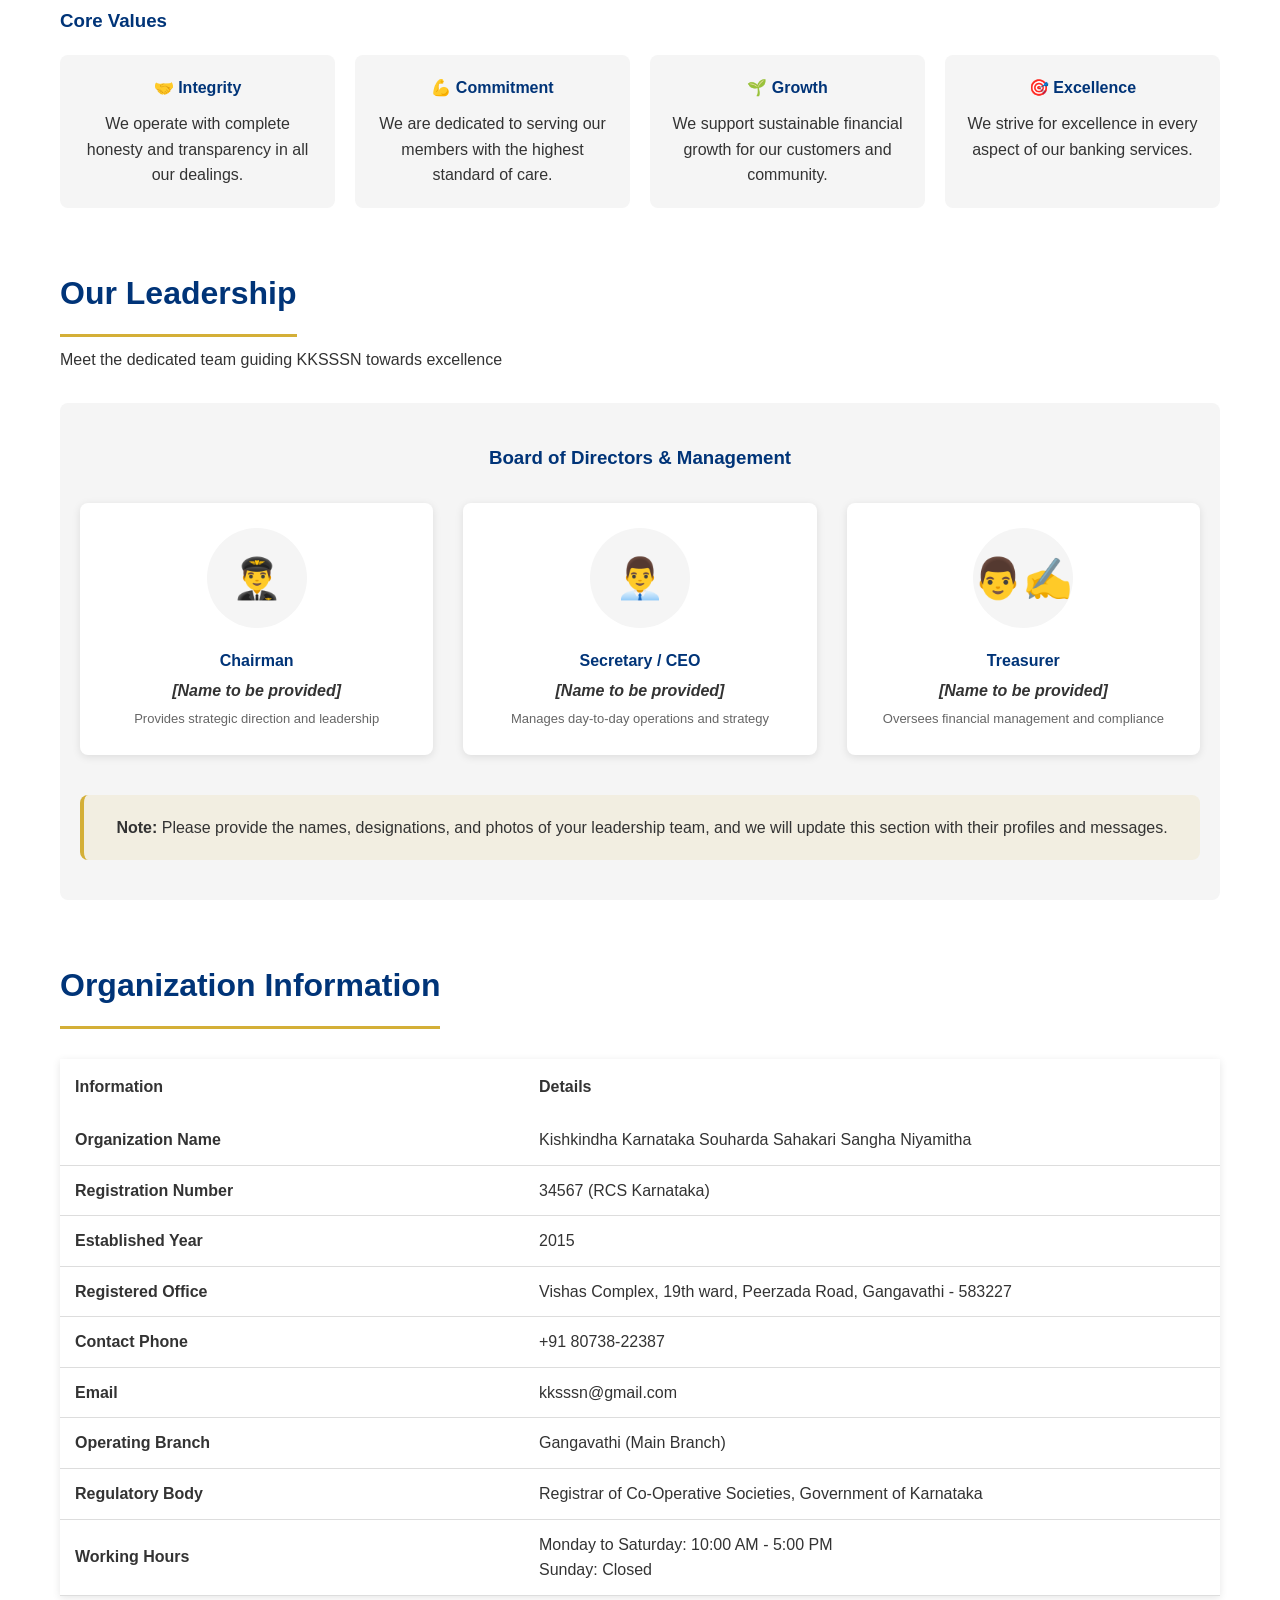
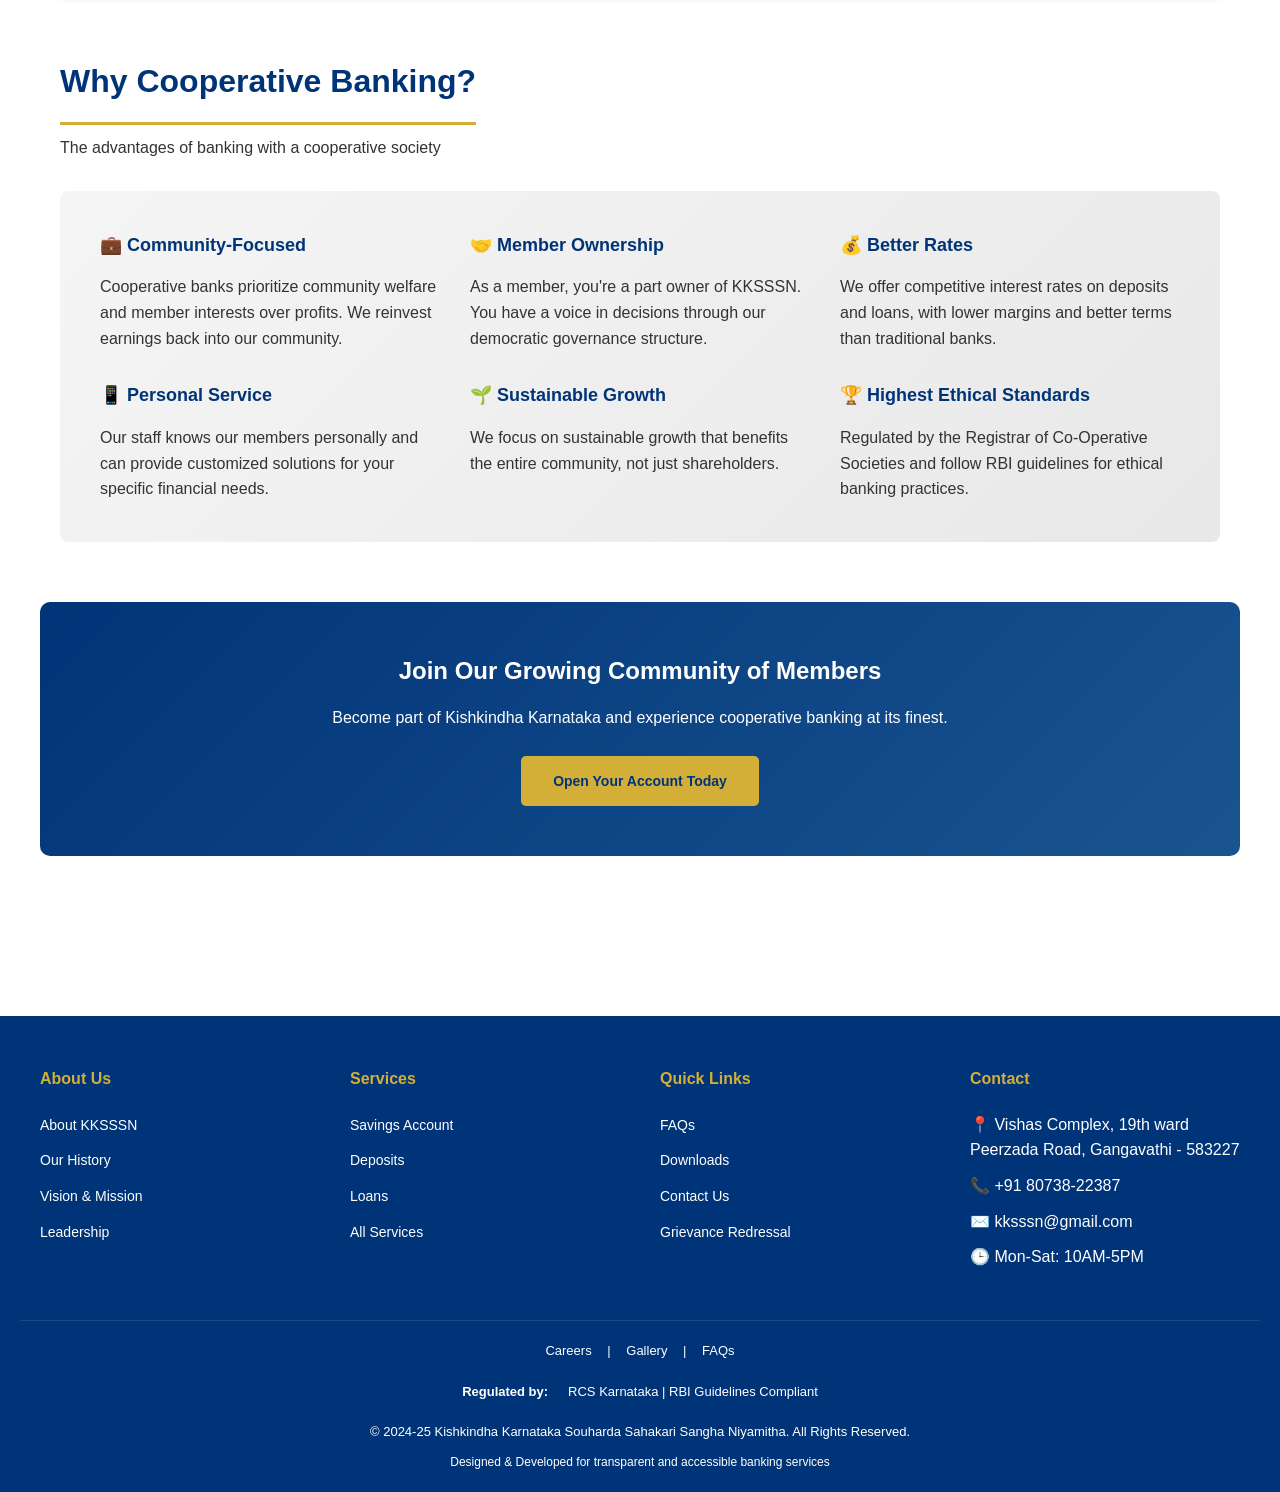
==== commit 51cb2092: "Revert "test commit"" ====
--- a/pages/about.html
+++ b/pages/about.html
@@ -293,7 +293,7 @@
         <!-- CTA -->
         <section class="section" style="background: linear-gradient(135deg, var(--primary-blue) 0%, var(--light-blue) 100%); color: white; padding: 50px 30px; border-radius: 10px; text-align: center; margin-left: -20px; margin-right: -20px;">
             <h2 style="margin-bottom: 15px;">Join Our Growing Community of Members</h2>
-            <p style="margin-bottom: 25px; font-size: 16px;">test Become part of Kishkindha Karnataka and experience cooperative banking at its finest.</p>
+            <p style="margin-bottom: 25px; font-size: 16px;">Become part of Kishkindha Karnataka and experience cooperative banking at its finest.</p>
             <a href="contact.html" class="btn btn-primary">Open Your Account Today</a>
         </section>
     </main>
--- a/assets/css/style.css
+++ b/assets/css/style.css
@@ -225,6 +225,11 @@
     color: var(--primary-blue);
 }
 
+/* Hide the About Us leadership submenu item across all pages */
+.dropdown-menu a[href$="#leadership"] {
+    display: none;
+}
+
 .internet-banking-btn {
     background-color: var(--gold);
     color: var(--primary-blue);
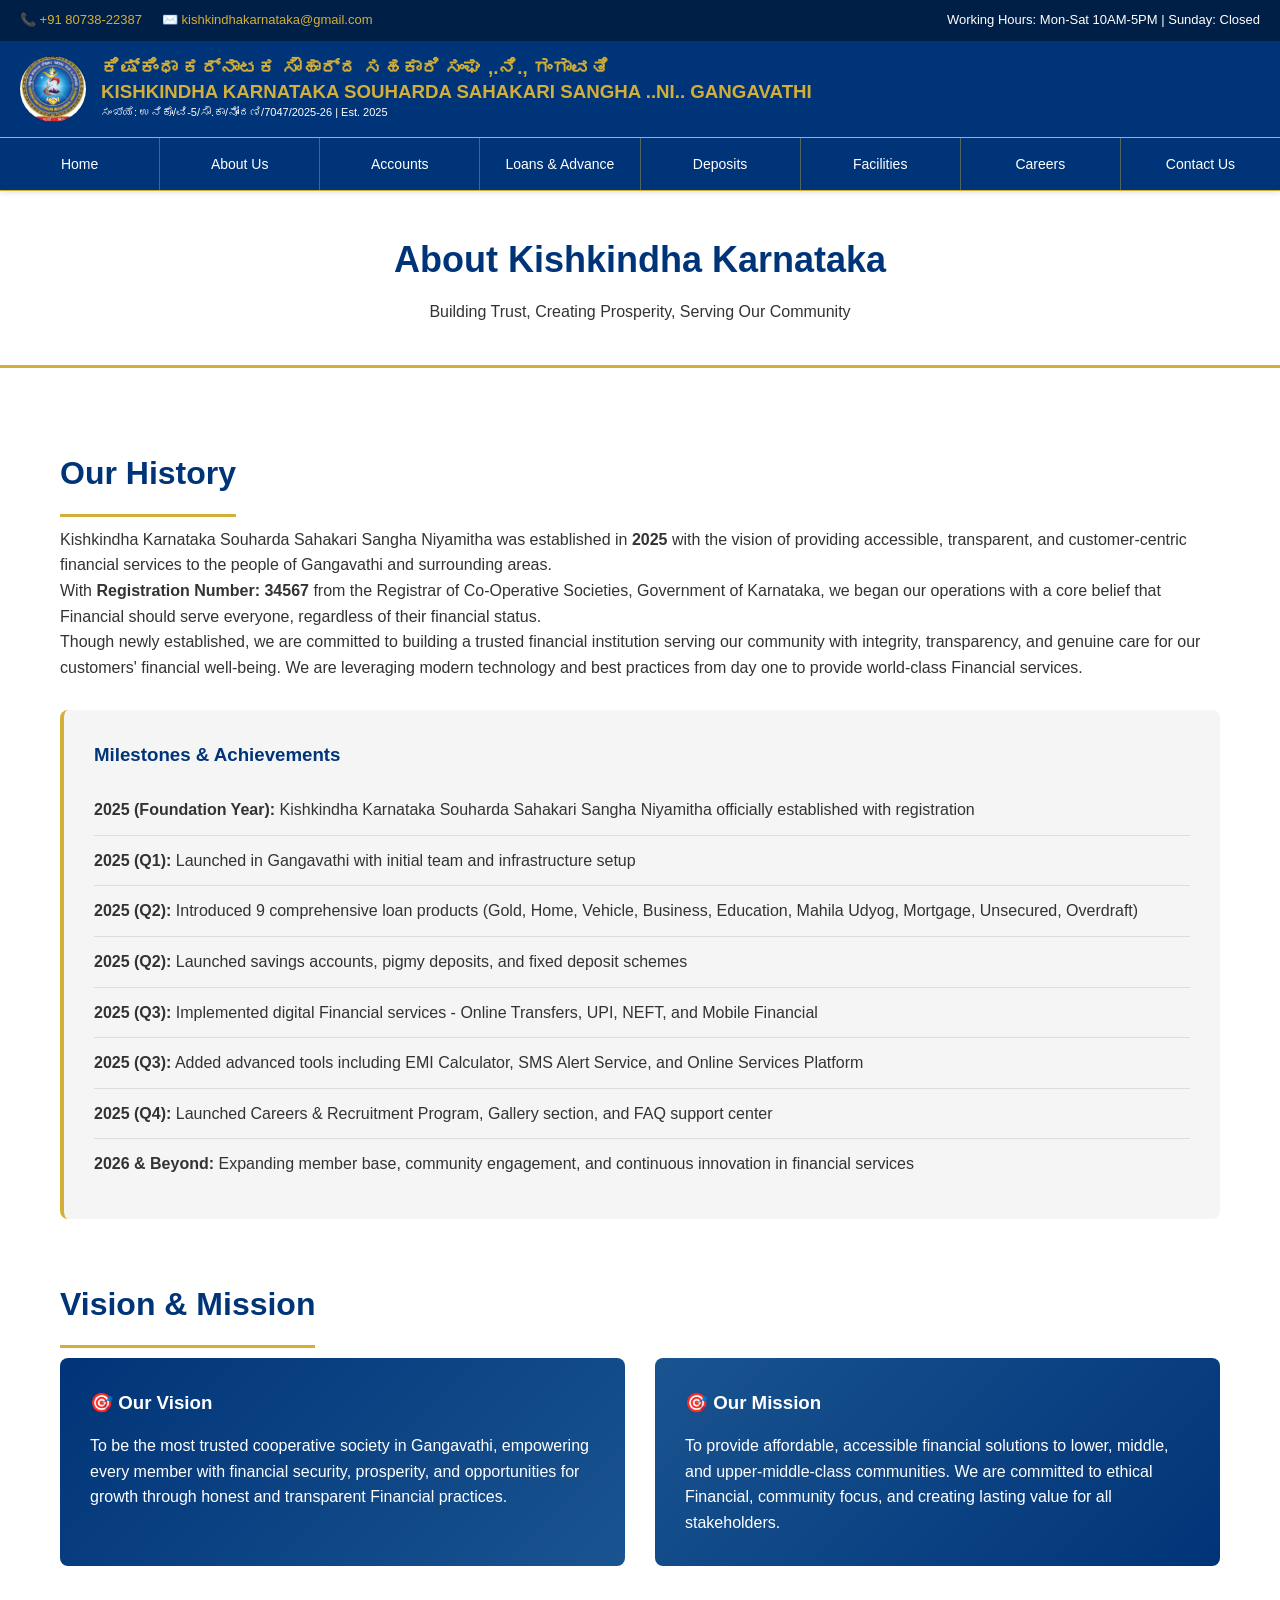
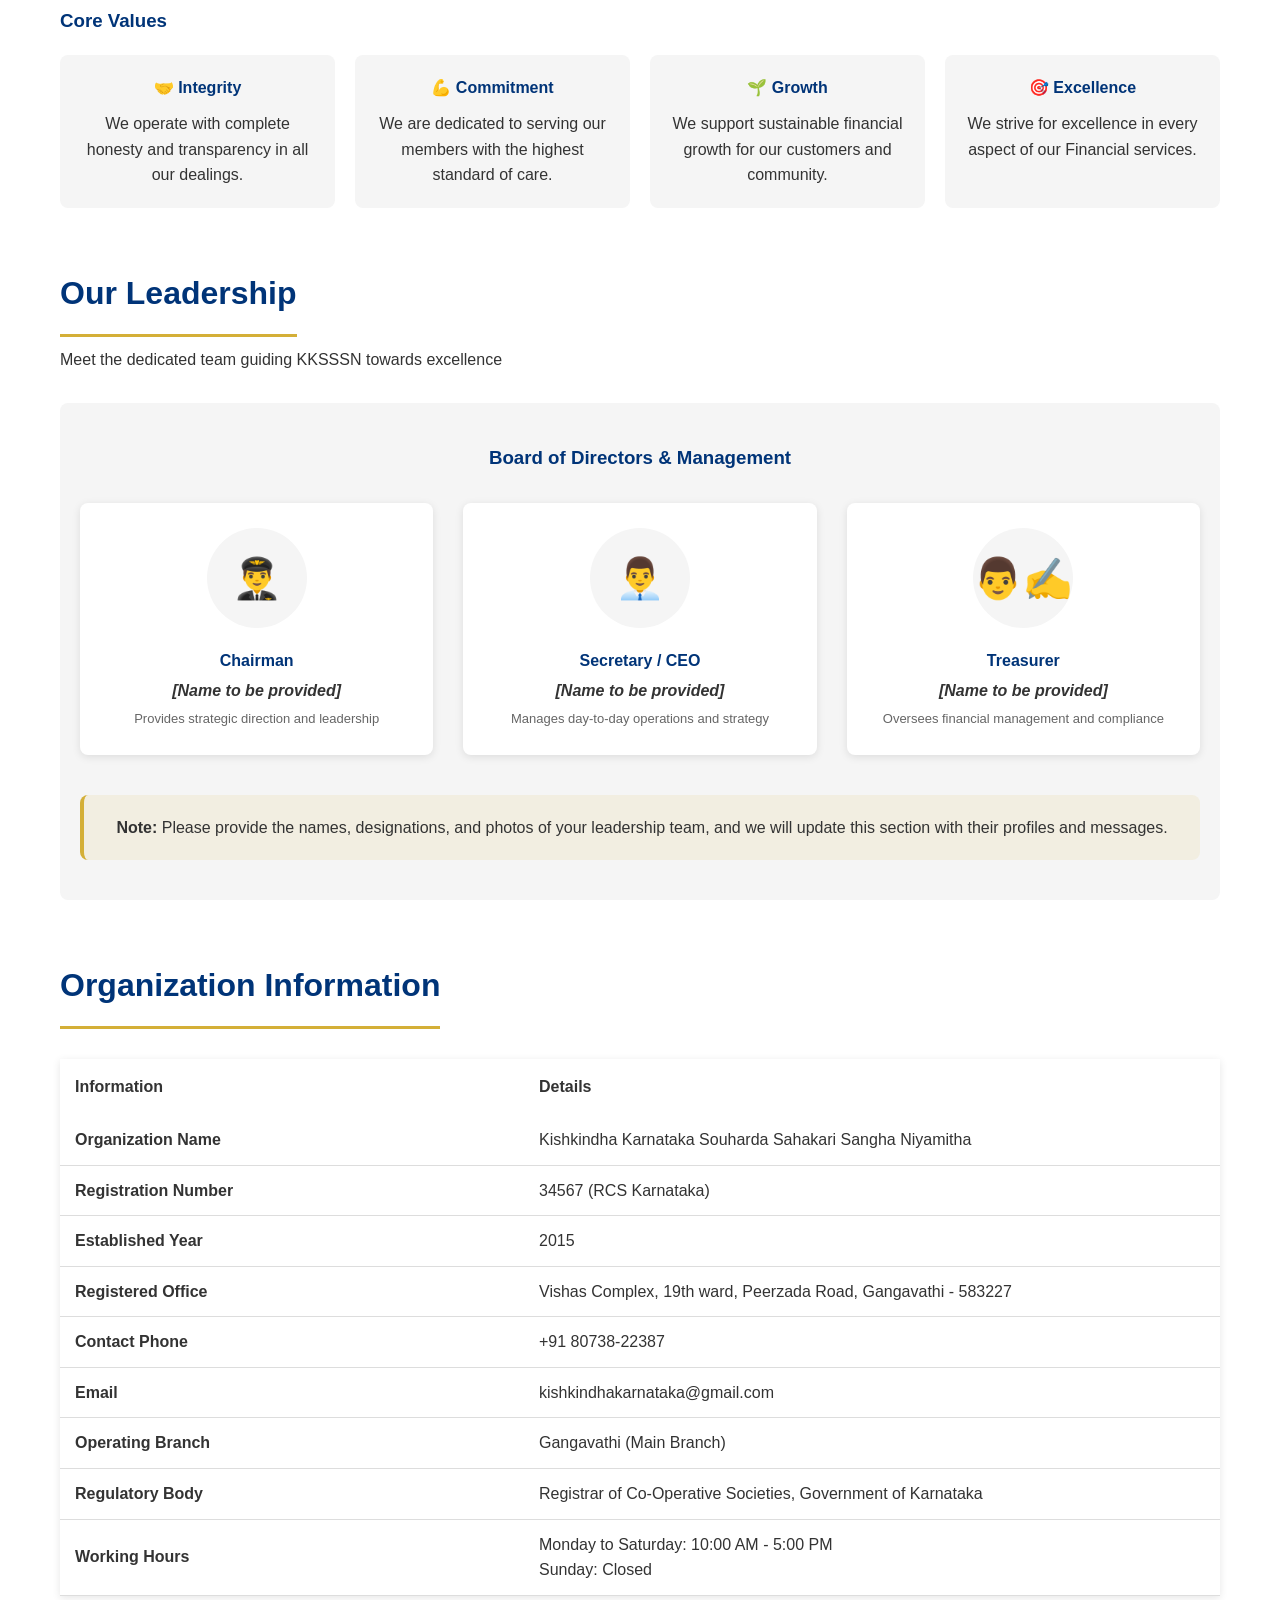
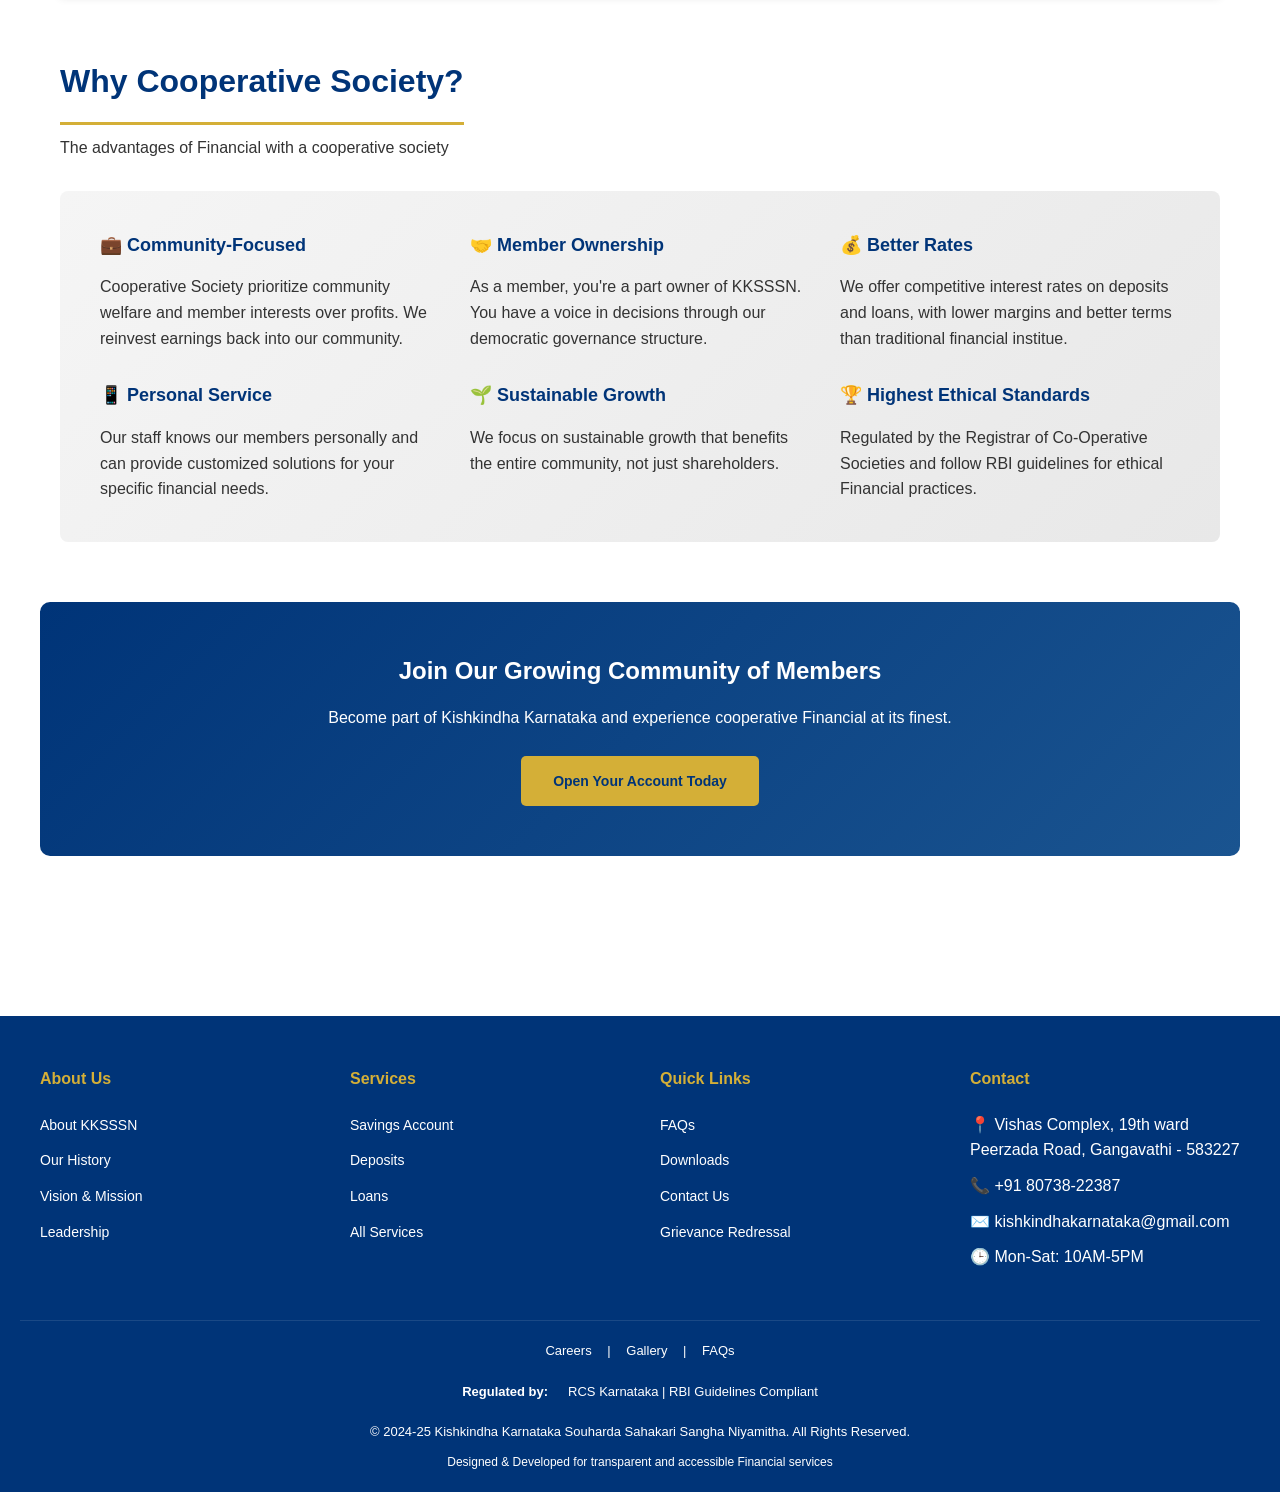
==== commit 48a57d75: "updated minor changes and added images" ====
--- a/pages/about.html
+++ b/pages/about.html
@@ -13,7 +13,7 @@
             <div class="header-top-content">
                 <div class="header-contact">
                     <a href="tel:+918073822387">📞 +91 80738-22387</a>
-                    <a href="mailto:kksssn@gmail.com">✉️ kksssn@gmail.com</a>
+                    <a href="mailto:kishkindhakarnataka@gmail.com">✉️ kishkindhakarnataka@gmail.com</a>
                 </div>
                 <div class="header-top-right">Working Hours: Mon-Sat 10AM-5PM | Sunday: Closed</div>
             </div>
@@ -71,7 +71,7 @@
                     <li class="dropdown">
                         <a href="#facilities">Facilities</a>
                         <ul class="dropdown-menu">
-                            <li><a href="services.html">Banking Services</a></li>
+                            <li><a href="services.html">Financial Services</a></li>
                             <li><a href="services.html#locker">Locker Facility</a></li>
                             <li><a href="services.html#online">Online Services</a></li>
                         </ul>
@@ -96,9 +96,9 @@
             <h2 class="section-title">Our History</h2>
             <p>Kishkindha Karnataka Souharda Sahakari Sangha Niyamitha was established in <strong>2025</strong> with the vision of providing accessible, transparent, and customer-centric financial services to the people of Gangavathi and surrounding areas.</p>
             
-            <p>With <strong>Registration Number: 34567</strong> from the Registrar of Co-Operative Societies, Government of Karnataka, we began our operations with a core belief that banking should serve everyone, regardless of their financial status.</p>
-
-            <p>Though newly established, we are committed to building a trusted financial institution serving our community with integrity, transparency, and genuine care for our customers' financial well-being. We are leveraging modern technology and best practices from day one to provide world-class banking services.</p>
+            <p>With <strong>Registration Number: 34567</strong> from the Registrar of Co-Operative Societies, Government of Karnataka, we began our operations with a core belief that Financial should serve everyone, regardless of their financial status.</p>
+
+            <p>Though newly established, we are committed to building a trusted financial institution serving our community with integrity, transparency, and genuine care for our customers' financial well-being. We are leveraging modern technology and best practices from day one to provide world-class Financial services.</p>
 
             <div style="background-color: var(--light-gray); padding: 30px; border-radius: 8px; margin: 30px 0; border-left: 4px solid var(--gold);">
                 <h3 style="color: var(--primary-blue); margin-bottom: 15px;">Milestones & Achievements</h3>
@@ -116,7 +116,7 @@
                         <strong>2025 (Q2):</strong> Launched savings accounts, pigmy deposits, and fixed deposit schemes
                     </li>
                     <li style="padding: 12px 0; border-bottom: 1px solid var(--border-gray);">
-                        <strong>2025 (Q3):</strong> Implemented digital banking services - Online Transfers, UPI, NEFT, and Mobile Banking
+                        <strong>2025 (Q3):</strong> Implemented digital Financial services - Online Transfers, UPI, NEFT, and Mobile Financial
                     </li>
                     <li style="padding: 12px 0; border-bottom: 1px solid var(--border-gray);">
                         <strong>2025 (Q3):</strong> Added advanced tools including EMI Calculator, SMS Alert Service, and Online Services Platform
@@ -138,12 +138,12 @@
             <div style="display: grid; grid-template-columns: repeat(auto-fit, minmax(280px, 1fr)); gap: 30px; margin-bottom: 40px;">
                 <div style="padding: 30px; background: linear-gradient(135deg, #003478 0%, #1a5490 100%); color: white; border-radius: 8px;">
                     <h3 style="margin-bottom: 15px;">🎯 Our Vision</h3>
-                    <p>To be the most trusted cooperative bank in Gangavathi, empowering every member with financial security, prosperity, and opportunities for growth through honest and transparent banking practices.</p>
+                    <p>To be the most trusted cooperative society in Gangavathi, empowering every member with financial security, prosperity, and opportunities for growth through honest and transparent Financial practices.</p>
                 </div>
                 
                 <div style="padding: 30px; background: linear-gradient(135deg, #1a5490 0%, #003478 100%); color: white; border-radius: 8px;">
                     <h3 style="margin-bottom: 15px;">🎯 Our Mission</h3>
-                    <p>To provide affordable, accessible financial solutions to lower, middle, and upper-middle-class communities. We are committed to ethical banking, community focus, and creating lasting value for all stakeholders.</p>
+                    <p>To provide affordable, accessible financial solutions to lower, middle, and upper-middle-class communities. We are committed to ethical Financial, community focus, and creating lasting value for all stakeholders.</p>
                 </div>
             </div>
 
@@ -163,7 +163,7 @@
                 </div>
                 <div style="padding: 20px; background: var(--light-gray); border-radius: 8px; text-align: center;">
                     <h4 style="color: var(--primary-blue); margin-bottom: 10px;">🎯 Excellence</h4>
-                    <p>We strive for excellence in every aspect of our banking services.</p>
+                    <p>We strive for excellence in every aspect of our Financial services.</p>
                 </div>
             </div>
         </section>
@@ -238,7 +238,7 @@
                 </tr>
                 <tr>
                     <td><strong>Email</strong></td>
-                    <td>kksssn@gmail.com</td>
+                    <td>kishkindhakarnataka@gmail.com</td>
                 </tr>
                 <tr>
                     <td><strong>Operating Branch</strong></td>
@@ -255,16 +255,16 @@
             </table>
         </section>
 
-        <!-- WHY COOPERATIVE BANKING -->
+        <!-- WHY COOPERATIVE SOCIETY -->
         <section class="section">
-            <h2 class="section-title">Why Cooperative Banking?</h2>
-            <p class="section-subtitle">The advantages of banking with a cooperative society</p>
+            <h2 class="section-title">Why Cooperative Society?</h2>
+            <p class="section-subtitle">The advantages of Financial with a cooperative society</p>
             
             <div style="background: linear-gradient(135deg, #f5f5f5 0%, #e8e8e8 100%); padding: 40px; border-radius: 8px;">
                 <div style="display: grid; grid-template-columns: repeat(auto-fit, minmax(280px, 1fr)); gap: 30px;">
                     <div>
                         <h4 style="color: var(--primary-blue); font-size: 18px; margin-bottom: 15px;">💼 Community-Focused</h4>
-                        <p>Cooperative banks prioritize community welfare and member interests over profits. We reinvest earnings back into our community.</p>
+                        <p>Cooperative Society prioritize community welfare and member interests over profits. We reinvest earnings back into our community.</p>
                     </div>
                     <div>
                         <h4 style="color: var(--primary-blue); font-size: 18px; margin-bottom: 15px;">🤝 Member Ownership</h4>
@@ -272,7 +272,7 @@
                     </div>
                     <div>
                         <h4 style="color: var(--primary-blue); font-size: 18px; margin-bottom: 15px;">💰 Better Rates</h4>
-                        <p>We offer competitive interest rates on deposits and loans, with lower margins and better terms than traditional banks.</p>
+                        <p>We offer competitive interest rates on deposits and loans, with lower margins and better terms than traditional financial institue.</p>
                     </div>
                     <div>
                         <h4 style="color: var(--primary-blue); font-size: 18px; margin-bottom: 15px;">📱 Personal Service</h4>
@@ -284,7 +284,7 @@
                     </div>
                     <div>
                         <h4 style="color: var(--primary-blue); font-size: 18px; margin-bottom: 15px;">🏆 Highest Ethical Standards</h4>
-                        <p>Regulated by the Registrar of Co-Operative Societies and follow RBI guidelines for ethical banking practices.</p>
+                        <p>Regulated by the Registrar of Co-Operative Societies and follow RBI guidelines for ethical Financial practices.</p>
                     </div>
                 </div>
             </div>
@@ -293,7 +293,7 @@
         <!-- CTA -->
         <section class="section" style="background: linear-gradient(135deg, var(--primary-blue) 0%, var(--light-blue) 100%); color: white; padding: 50px 30px; border-radius: 10px; text-align: center; margin-left: -20px; margin-right: -20px;">
             <h2 style="margin-bottom: 15px;">Join Our Growing Community of Members</h2>
-            <p style="margin-bottom: 25px; font-size: 16px;">Become part of Kishkindha Karnataka and experience cooperative banking at its finest.</p>
+            <p style="margin-bottom: 25px; font-size: 16px;">Become part of Kishkindha Karnataka and experience cooperative Financial at its finest.</p>
             <a href="contact.html" class="btn btn-primary">Open Your Account Today</a>
         </section>
     </main>
@@ -336,7 +336,7 @@
                 <ul>
                     <li>📍 Vishas Complex, 19th ward<br>Peerzada Road, Gangavathi - 583227</li>
                     <li>📞 +91 80738-22387</li>
-                    <li>✉️ kksssn@gmail.com</li>
+                    <li>✉️ kishkindhakarnataka@gmail.com</li>
                     <li>🕒 Mon-Sat: 10AM-5PM</li>
                 </ul>
             </div>
@@ -353,7 +353,7 @@
                 <span>RCS Karnataka | RBI Guidelines Compliant</span>
             </div>
             <p style="margin-top: 20px;">© 2024-25 Kishkindha Karnataka Souharda Sahakari Sangha Niyamitha. All Rights Reserved.</p>
-            <p style="font-size: 12px; margin-top: 10px;">Designed & Developed for transparent and accessible banking services</p>
+            <p style="font-size: 12px; margin-top: 10px;">Designed & Developed for transparent and accessible Financial services</p>
         </div>
     </footer>
 
--- a/assets/css/style.css
+++ b/assets/css/style.css
@@ -230,7 +230,7 @@
     display: none;
 }
 
-.internet-banking-btn {
+.internet-Financial-btn {
     background-color: var(--gold);
     color: var(--primary-blue);
     padding: 10px 20px !important;
@@ -239,7 +239,7 @@
     margin-left: 10px;
 }
 
-.internet-banking-btn:hover {
+.internet-Financial-btn:hover {
     background-color: var(--white);
     box-shadow: 0 2px 8px rgba(212,175,55,0.3);
 }
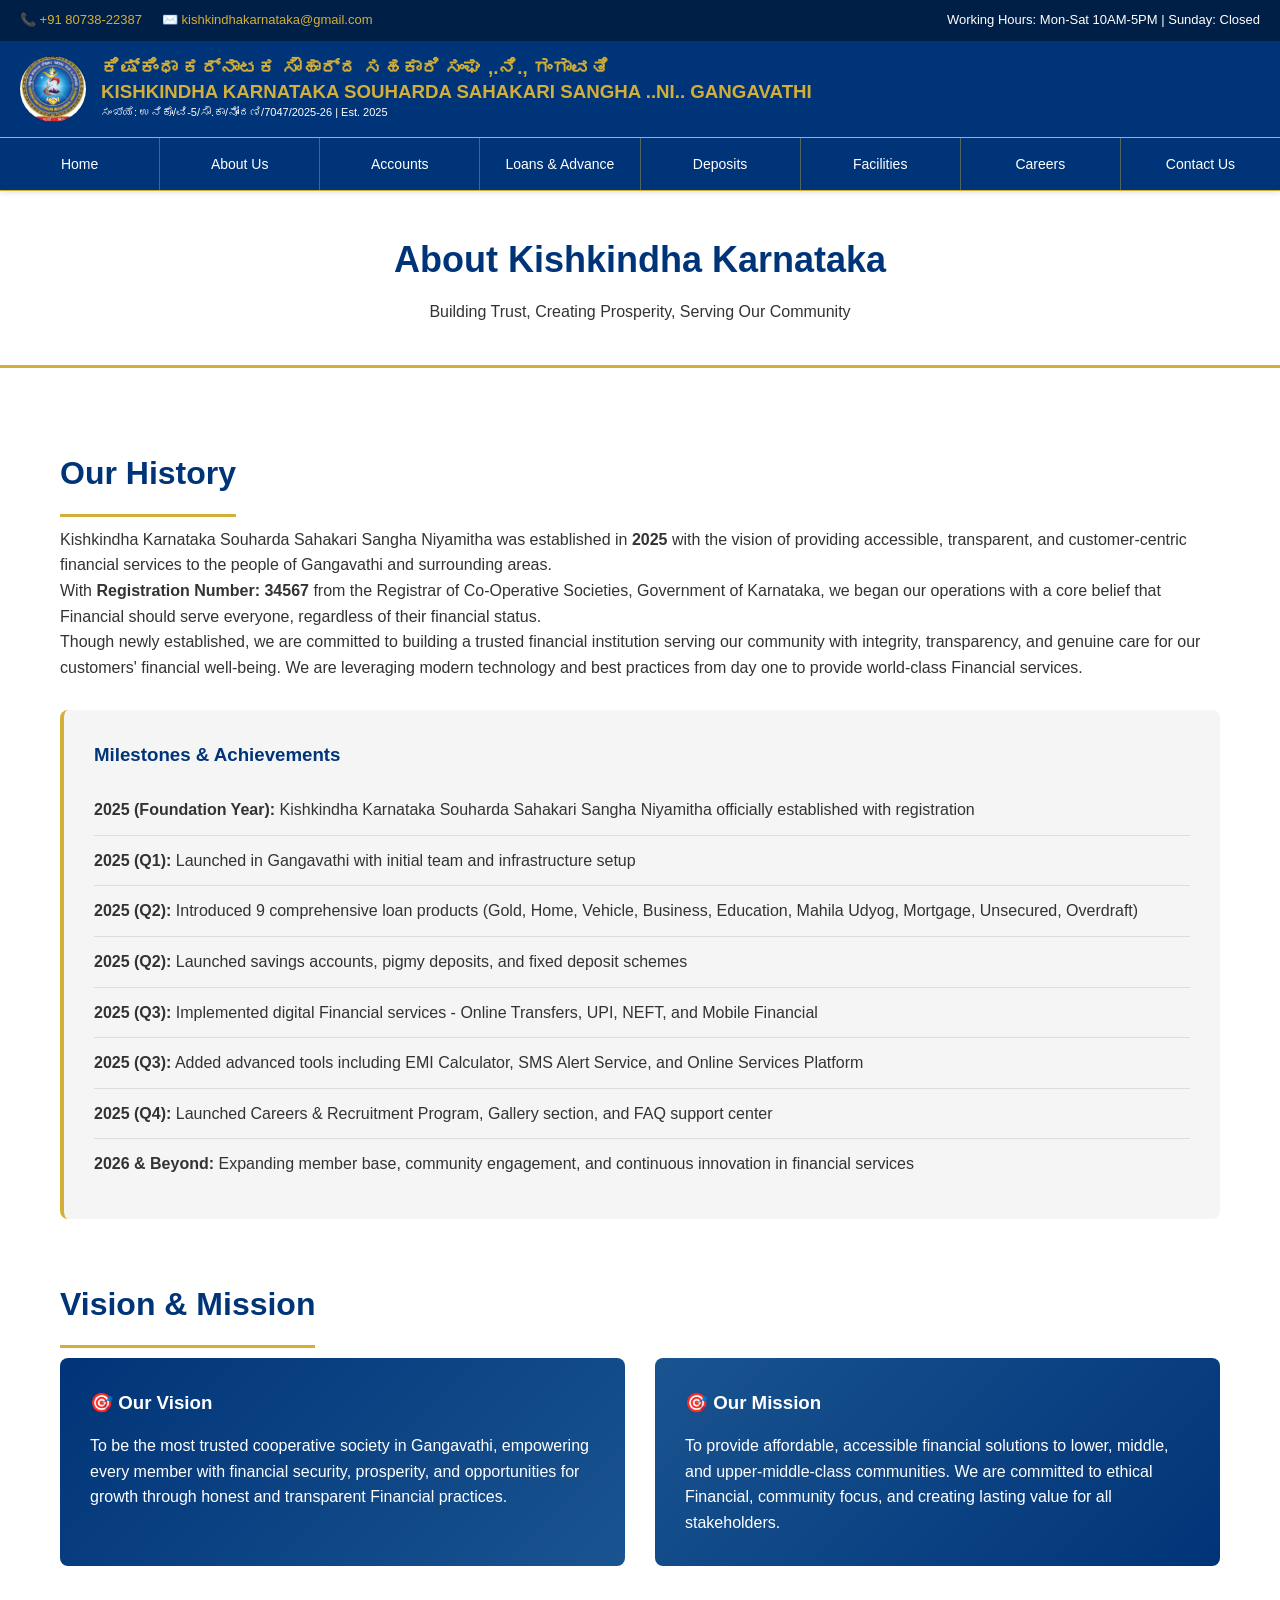
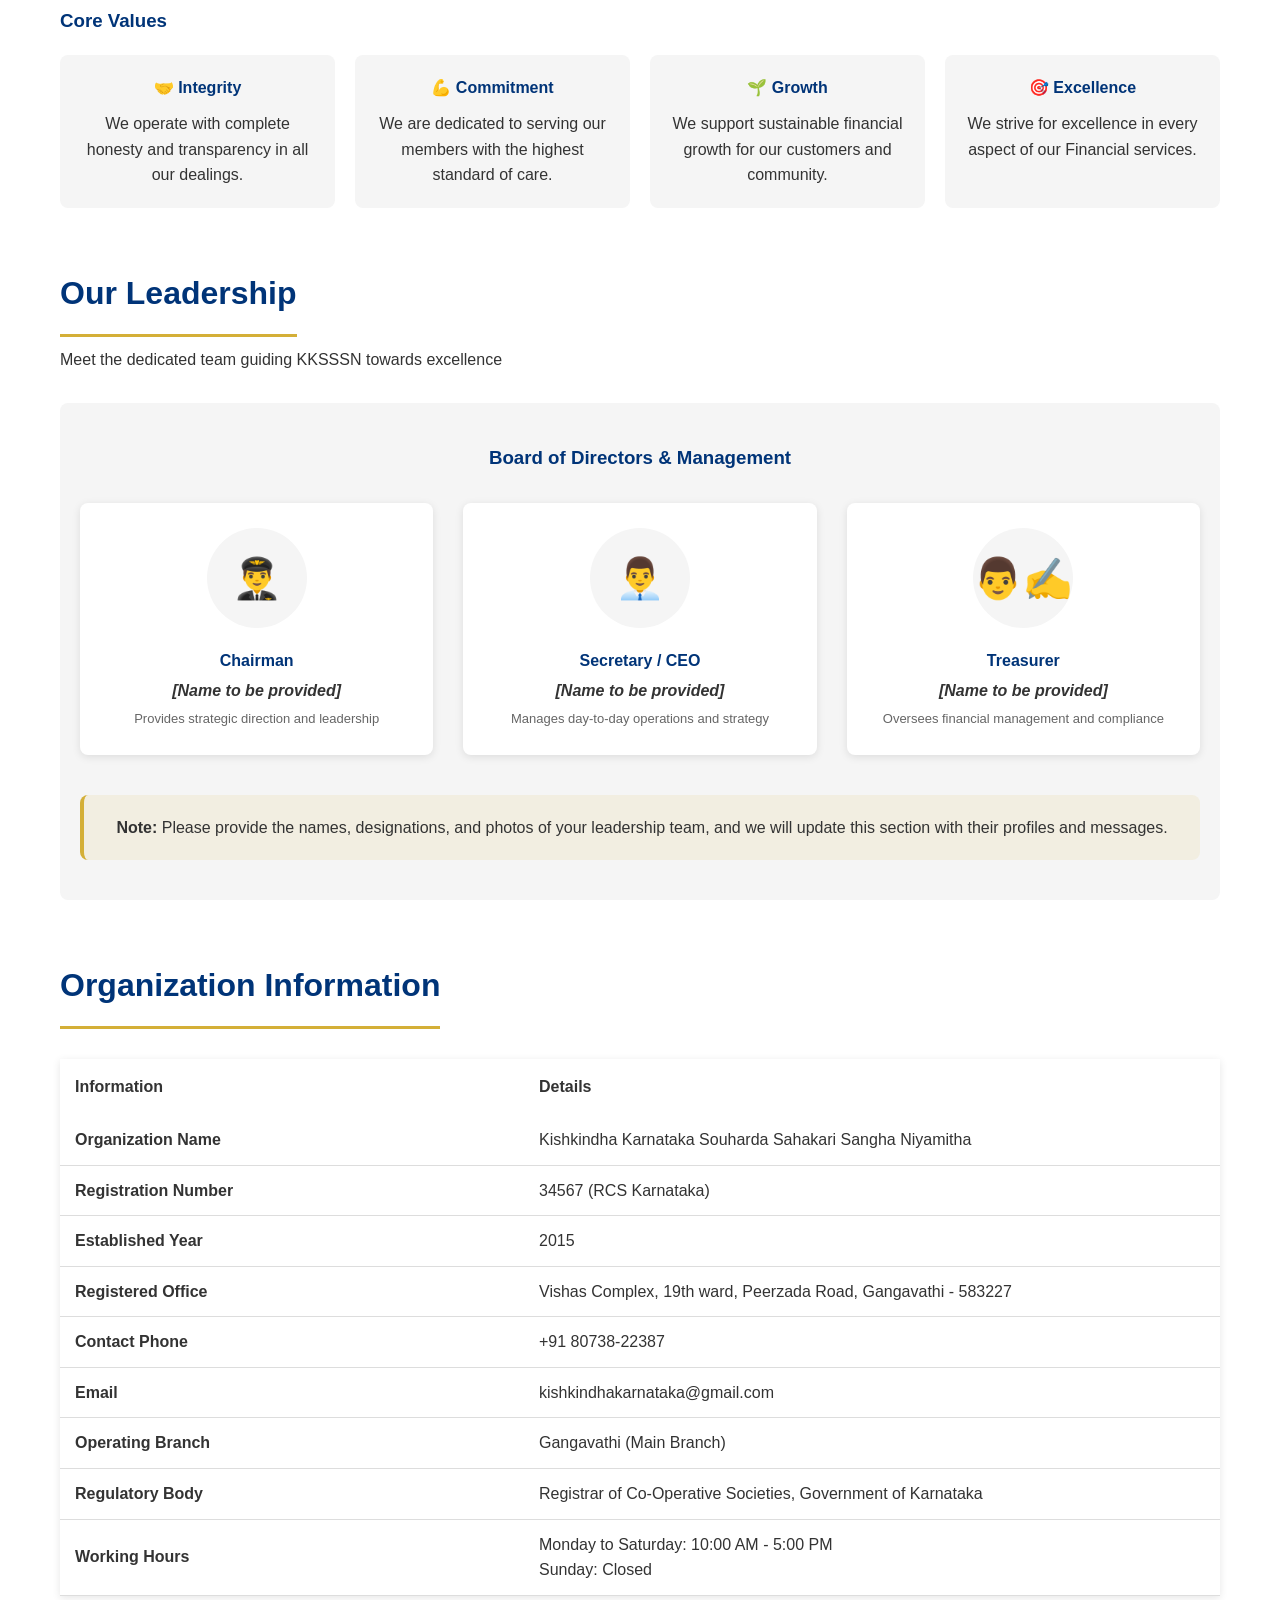
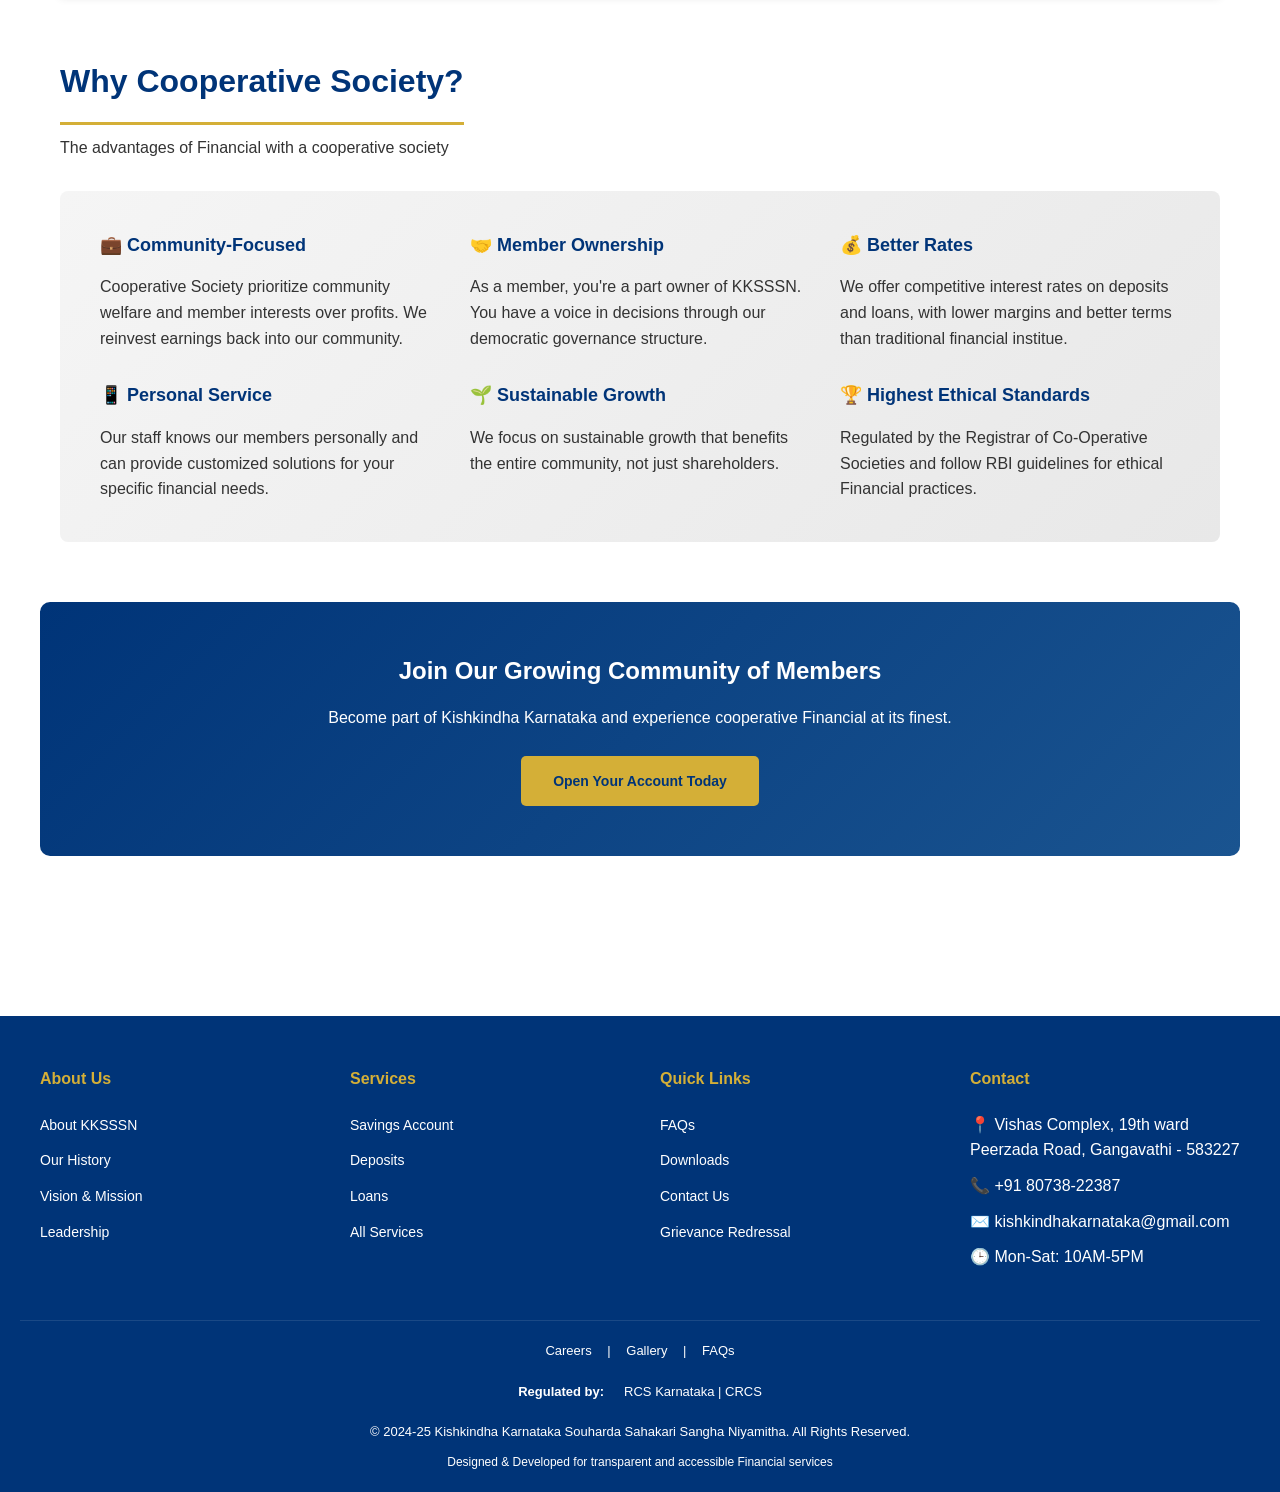
==== commit 20cc6fd4: "updated email and other minor details" ====
--- a/pages/about.html
+++ b/pages/about.html
@@ -350,7 +350,7 @@
             </div>
             <div class="footer-logos">
                 <span style="font-weight: 600;">Regulated by:</span>
-                <span>RCS Karnataka | RBI Guidelines Compliant</span>
+                <span>RCS Karnataka | CRCS</span>
             </div>
             <p style="margin-top: 20px;">© 2024-25 Kishkindha Karnataka Souharda Sahakari Sangha Niyamitha. All Rights Reserved.</p>
             <p style="font-size: 12px; margin-top: 10px;">Designed & Developed for transparent and accessible Financial services</p>
